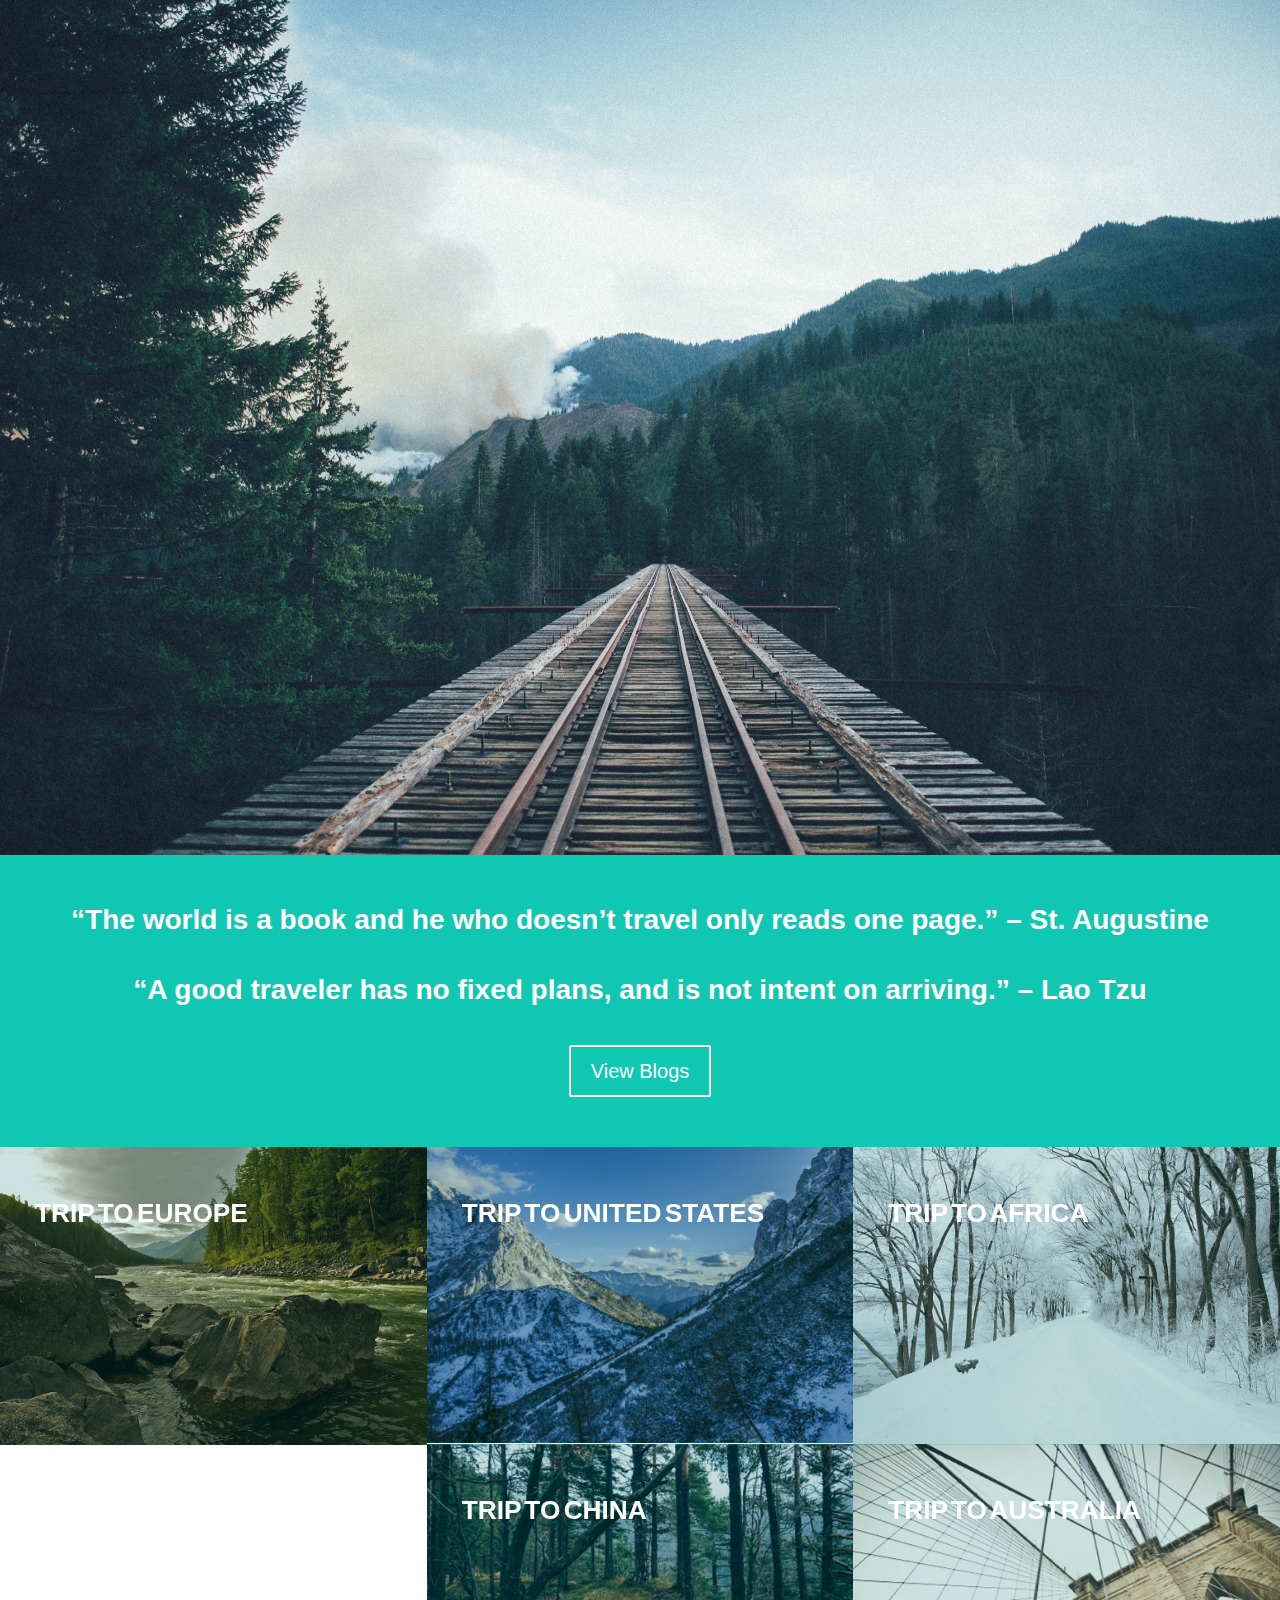
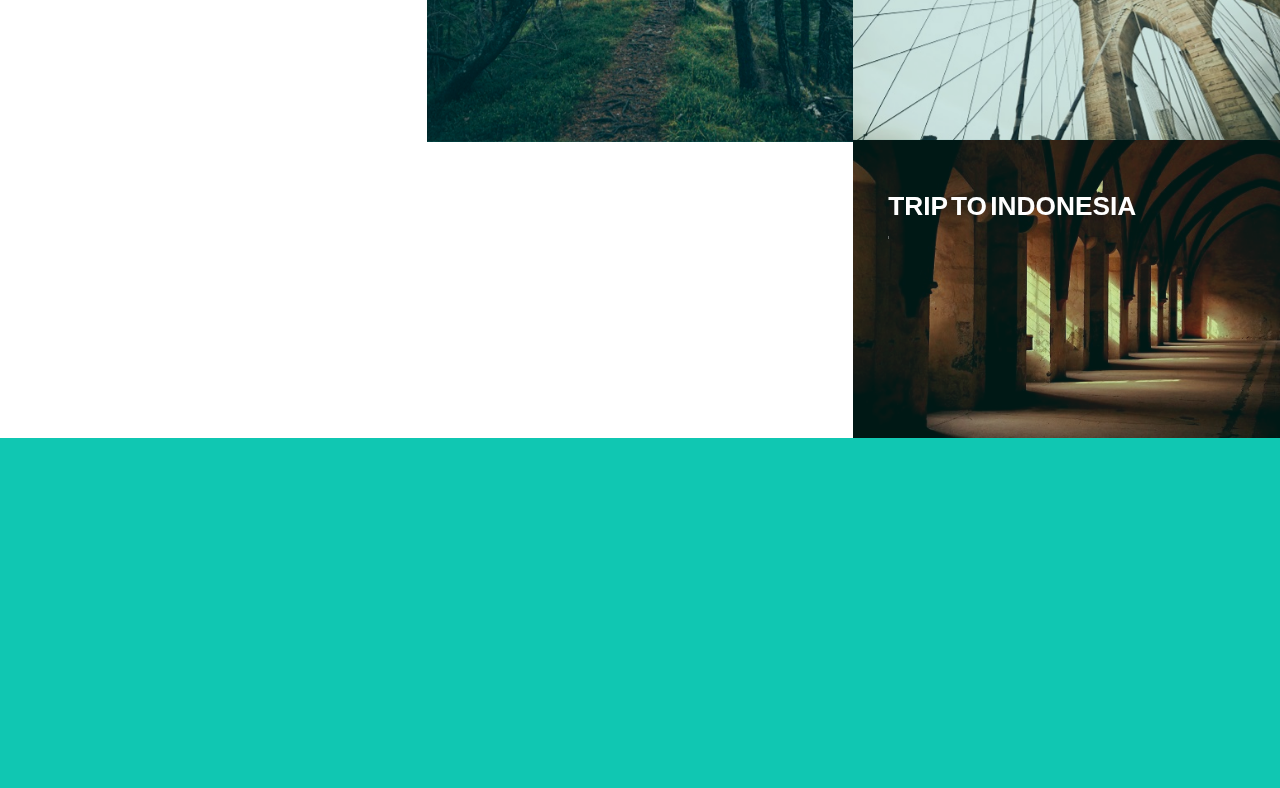
==== index.html @ 1d98b51e "early phase" ====
<!DOCTYPE html>
<html lang="en">
  <head>
    <meta charset="utf-8">
    <meta http-equiv="X-UA-Compatible" content="IE=edge">
    <meta name="viewport" content="width=device-width, initial-scale=1">
    <title>Travel Blog</title>

    <!-- Bootstrap -->
    <link href="css/normalize.css" rel="stylesheet">
    <link href="css/bootstrap.min.css" rel="stylesheet">
    <link href="css/set1.css" rel="stylesheet">
    <link href="css/default.css" rel="stylesheet">
    <link href="slick/slick.css" rel="stylesheet"/>
  </head>
  <body>
    
    <header id="main_page">
      <div class="bg-slider">
        <div><img src="img/railroad-jackiepotorke.jpg"></div>
        <div><img src="img/deer-thomaslefebvre.jpg"></div>
        <div><img src="img/hills-jullianlavallee.jpg"></div>
        <div><img src="img/mountains-aleskrivec.jpg"></div>
      </div>

    </header>
    <section id="filler">
      <div id="filler_content">
        <h1>“The world is a book and he who doesn’t travel only reads one page.” – St. Augustine</h1>
        <h1>“A good traveler has no fixed plans, and is not intent on arriving.” – Lao Tzu</h1>
        <a id="filler_button" href="#">View Blogs</a>
      </div>
    </section>
    <section id="blog_post">
      <div class="row">
        <div class="col-lg-4 col-md-6">
          <div class="grid">
            <figure class="effect-sarah">
              <img src="img/thumbnails/1.jpg" alt="img01"/>
              <figcaption>
                <h2><span>Trip to Europe</span></h2>
                <p>Lorem ipsum dolor sit amet, consectetuer adipiscing elit, sed diam nonummy nibh euismod tincidunt ut laoreet dolore magna aliquam erat volutpat.</p>
                <a href="#">View more</a>
              </figcaption>         
            </figure>
          </div>
        </div>
        <div class="col-lg-4 col-md-6">
          <div class="grid">
            <figure class="effect-sarah">
              <img src="img/thumbnails/2.jpg" alt="img01"/>
              <figcaption>
                <h2><span>Trip to United States</span></h2>
                <p>Lorem ipsum dolor sit amet, consectetuer adipiscing elit.</p>
                <a href="#">View more</a>
              </figcaption>         
            </figure>
          </div>
        </div>
        <div class="col-lg-4 col-md-6">
          <div class="grid">
            <figure class="effect-sarah">
              <img src="img/thumbnails/3.jpg" alt="img01"/>
              <figcaption>
                <h2><span>Trip to Africa</span></h2>
                <p>Lorem ipsum dolor sit amet, consectetuer adipiscing elit, sed diam nonummy nibh euismod tincidunt ut laoreet dolore magna aliquam erat volutpat.</p>
                <a href="#">View more</a>
              </figcaption>         
            </figure>
          </div>
        </div>
        <div class="col-lg-4 col-md-6">
          <div class="grid">
            <figure class="effect-sarah">
              <img src="img/thumbnails/4.jpg" alt="img01"/>
              <figcaption>
                <h2><span>Trip to China</span></h2>
                <p>Lorem ipsum dolor sit amet, consectetuer adipiscing elit.</p>
                <a href="#">View more</a>
              </figcaption>         
            </figure>
          </div>
        </div>
        <div class="col-lg-4 col-md-6">
        <div class="grid">
            <figure class="effect-sarah">
              <img src="img/thumbnails/5.jpg" alt="img01"/>
              <figcaption>
                <h2><span>Trip to Australia</span></h2>
                <p>Lorem ipsum dolor sit amet, consectetuer adipiscing elit, sed diam nonummy nibh euismod tincidunt ut laoreet dolore magna aliquam erat volutpat.</p>
                <a href="#">View more</a>
              </figcaption>         
            </figure>
          </div>
        </div>
        <div class="col-lg-4 col-md-6">
        <div class="grid">
            <figure class="effect-sarah">
              <img src="img/thumbnails/6.jpg" alt="img01"/>
              <figcaption>
                <h2><span>Trip to Indonesia</span></h2>
                <p>Lorem ipsum dolor sit amet, consectetuer adipiscing elit.</p>
                <a href="#">View more</a>
              </figcaption>         
            </figure>
          </div>
        </div>
      </div>
    </section>
    <footer></footer>

    <!-- jQuery (necessary for Bootstrap's JavaScript plugins) -->
    <script src="https://ajax.googleapis.com/ajax/libs/jquery/1.11.1/jquery.min.js"></script>
    <!-- Include all compiled plugins (below), or include individual files as needed -->
    <script src="js/bootstrap.min.js"></script>
    <script src="slick/slick.min.js"></script>
    <script src="js/core.js"></script>
  </body>
</html>
---- css/set1.css ----
@font-face {
	font-weight: normal;
	font-style: normal;
	font-family: 'feathericons';
	src:url('../fonts/feathericons/feathericons.eot?-8is7zf');
	src:url('../fonts/feathericons/feathericons.eot?#iefix-8is7zf') format('embedded-opentype'),
		url('../fonts/feathericons/feathericons.woff?-8is7zf') format('woff'),
		url('../fonts/feathericons/feathericons.ttf?-8is7zf') format('truetype'),
		url('../fonts/feathericons/feathericons.svg?-8is7zf#feathericons') format('svg');
}

.grid {
	position: relative;
	width: 100%;
	list-style: none;
	text-align: center;
}

/* Common style */
.grid figure {
	position: relative;
	float: left;
	overflow: hidden;
	width: 100%;
	max-height: 360px;
	background: #44CFCB;
	text-align: center;
	cursor: pointer;
}

.grid figure img {
	position: relative;
	display: block;
	min-height: 100%;
	max-width: 100%;
	opacity: 0.8;
}

.grid figure figcaption {
	padding: 2em;
	color: #fff;
	text-transform: uppercase;
	font-size: 1.25em;
	-webkit-backface-visibility: hidden;
	backface-visibility: hidden;
}

.grid figure figcaption::before,
.grid figure figcaption::after {
	pointer-events: none;
}

.grid figure figcaption,
.grid figure figcaption > a {
	position: absolute;
	top: 0;
	left: 0;
	width: 100%;
	height: 100%;
}

/* Anchor will cover the whole item by default */
/* For some effects it will show as a button */
.grid figure figcaption > a {
	z-index: 1000;
	text-indent: 200%;
	white-space: nowrap;
	font-size: 0;
	opacity: 0;
}

.grid figure h2 {
	word-spacing: -0.15em;
	font-weight: 300;
}

.grid figure h2 span {
	font-weight: 800;
}

.grid figure h2,
.grid figure p {
	margin: 0;
}

.grid figure p {
	letter-spacing: 1px;
	font-size: 68.5%;
}

/* Individual effects */

/*---------------*/
/***** Lily *****/
/*---------------*/

figure.effect-lily img {
	max-width: none;
	width: -webkit-calc(100% + 50px);
	width: calc(100% + 50px);
	opacity: 0.7;
	-webkit-transition: opacity 0.35s, -webkit-transform 0.35s;
	transition: opacity 0.35s, transform 0.35s;
	-webkit-transform: translate3d(-40px,0, 0);
	transform: translate3d(-40px,0,0);
}

figure.effect-lily figcaption {
	text-align: left;
}

figure.effect-lily figcaption > div {
	position: absolute;
	bottom: 0;
	left: 0;
	padding: 2em;
	width: 100%;
	height: 50%;
}

figure.effect-lily h2,
figure.effect-lily p {
	-webkit-transform: translate3d(0,40px,0);
	transform: translate3d(0,40px,0);
}

figure.effect-lily h2 {
	-webkit-transition: -webkit-transform 0.35s;
	transition: transform 0.35s;
}

figure.effect-lily p {
	color: rgba(255,255,255,0.8);
	opacity: 0;
	-webkit-transition: opacity 0.2s, -webkit-transform 0.35s;
	transition: opacity 0.2s, transform 0.35s;
}

figure.effect-lily:hover img,
figure.effect-lily:hover p {
	opacity: 1;
}

figure.effect-lily:hover img,
figure.effect-lily:hover h2,
figure.effect-lily:hover p {
	-webkit-transform: translate3d(0,0,0);
	transform: translate3d(0,0,0);
}

figure.effect-lily:hover p {
	-webkit-transition-delay: 0.05s;
	transition-delay: 0.05s;
	-webkit-transition-duration: 0.35s;
	transition-duration: 0.35s;
}

/*---------------*/
/***** Sadie *****/
/*---------------*/

figure.effect-sadie figcaption::before {
	position: absolute;
	top: 0;
	left: 0;
	width: 100%;
	height: 100%;
	background: -webkit-linear-gradient(top, rgba(72,76,97,0) 0%, rgba(72,76,97,0.8) 75%);
	background: linear-gradient(to bottom, rgba(72,76,97,0) 0%, rgba(72,76,97,0.8) 75%);
	content: '';
	opacity: 0;
	-webkit-transform: translate3d(0,50%,0);
	transform: translate3d(0,50%,0);
}

figure.effect-sadie h2 {
	position: absolute;
	top: 50%;
	left: 0;
	width: 100%;
	color: #484c61;
	-webkit-transition: -webkit-transform 0.35s, color 0.35s;
	transition: transform 0.35s, color 0.35s;
	-webkit-transform: translate3d(0,-50%,0);
	transform: translate3d(0,-50%,0);
}

figure.effect-sadie figcaption::before,
figure.effect-sadie p {
	-webkit-transition: opacity 0.35s, -webkit-transform 0.35s;
	transition: opacity 0.35s, transform 0.35s;
}

figure.effect-sadie p {
	position: absolute;
	bottom: 0;
	left: 0;
	padding: 2em;
	width: 100%;
	opacity: 0;
	-webkit-transform: translate3d(0,10px,0);
	transform: translate3d(0,10px,0);
}

figure.effect-sadie:hover h2 {
	color: #fff;
	-webkit-transform: translate3d(0,-50%,0) translate3d(0,-40px,0);
	transform: translate3d(0,-50%,0) translate3d(0,-40px,0);
}

figure.effect-sadie:hover figcaption::before ,
figure.effect-sadie:hover p {
	opacity: 1;
	-webkit-transform: translate3d(0,0,0);
	transform: translate3d(0,0,0);
}

/*---------------*/
/***** Roxy *****/
/*---------------*/

figure.effect-roxy {
	background: -webkit-linear-gradient(45deg, #ff89e9 0%, #05abe0 100%);
	background: linear-gradient(45deg, #ff89e9 0%,#05abe0 100%);
}

figure.effect-roxy img {
	max-width: none;
	width: -webkit-calc(100% + 60px);
	width: calc(100% + 60px);
	-webkit-transition: opacity 0.35s, -webkit-transform 0.35s;
	transition: opacity 0.35s, transform 0.35s;
	-webkit-transform: translate3d(-50px,0,0);
	transform: translate3d(-50px,0,0);
}

figure.effect-roxy figcaption::before {
	position: absolute;
	top: 30px;
	right: 30px;
	bottom: 30px;
	left: 30px;
	border: 1px solid #fff;
	content: '';
	opacity: 0;
	-webkit-transition: opacity 0.35s, -webkit-transform 0.35s;
	transition: opacity 0.35s, transform 0.35s;
	-webkit-transform: translate3d(-20px,0,0);
	transform: translate3d(-20px,0,0);
}

figure.effect-roxy figcaption {
	padding: 3em;
	text-align: left;
}

figure.effect-roxy h2 {
	padding: 30% 0 10px 0;
}

figure.effect-roxy p {
	opacity: 0;
	-webkit-transition: opacity 0.35s, -webkit-transform 0.35s;
	transition: opacity 0.35s, transform 0.35s;
	-webkit-transform: translate3d(-10px,0,0);
	transform: translate3d(-10px,0,0);
}

figure.effect-roxy:hover img {
	opacity: 0.7;
	-webkit-transform: translate3d(0,0,0);
	transform: translate3d(0,0,0);
}

figure.effect-roxy:hover figcaption::before,
figure.effect-roxy:hover p {
	opacity: 1;
	-webkit-transform: translate3d(0,0,0);
	transform: translate3d(0,0,0);
}

/*---------------*/
/***** Bubba *****/
/*---------------*/

figure.effect-bubba {
	background: #9e5406;
}

figure.effect-bubba img {
	opacity: 0.7;
	-webkit-transition: opacity 0.35s;
	transition: opacity 0.35s;
}

figure.effect-bubba:hover img {
	opacity: 0.4;
}

figure.effect-bubba figcaption::before,
figure.effect-bubba figcaption::after {
	position: absolute;
	top: 30px;
	right: 30px;
	bottom: 30px;
	left: 30px;
	content: '';
	opacity: 0;
	-webkit-transition: opacity 0.35s, -webkit-transform 0.35s;
	transition: opacity 0.35s, transform 0.35s;
}

figure.effect-bubba figcaption::before {
	border-top: 1px solid #fff;
	border-bottom: 1px solid #fff;
	-webkit-transform: scale(0,1);
	transform: scale(0,1);
}

figure.effect-bubba figcaption::after {
	border-right: 1px solid #fff;
	border-left: 1px solid #fff;
	-webkit-transform: scale(1,0);
	transform: scale(1,0);
}

figure.effect-bubba h2 {
	padding-top: 30%;
	-webkit-transition: -webkit-transform 0.35s;
	transition: transform 0.35s;
	-webkit-transform: translate3d(0,-20px,0);
	transform: translate3d(0,-20px,0);
}

figure.effect-bubba p {
	padding: 20px 2.5em;
	opacity: 0;
	-webkit-transition: opacity 0.35s, -webkit-transform 0.35s;
	transition: opacity 0.35s, transform 0.35s;
	-webkit-transform: translate3d(0,20px,0);
	transform: translate3d(0,20px,0);
}

figure.effect-bubba:hover figcaption::before,
figure.effect-bubba:hover figcaption::after {
	opacity: 1;
	-webkit-transform: scale(1);
	transform: scale(1);
}

figure.effect-bubba:hover h2,
figure.effect-bubba:hover p {
	opacity: 1;
	-webkit-transform: translate3d(0,0,0);
	transform: translate3d(0,0,0);
}

/*---------------*/
/***** Romeo *****/
/*---------------*/

figure.effect-romeo {
	-webkit-perspective: 1000px;
	perspective: 1000px;
}

figure.effect-romeo img {
	-webkit-transition: opacity 0.35s, -webkit-transform 0.35s;
	transition: opacity 0.35s, transform 0.35s;
	-webkit-transform: translate3d(0,0,300px);
	transform: translate3d(0,0,300px);
}

figure.effect-romeo:hover img {
	opacity: 0.6;
	-webkit-transform: translate3d(0,0,0);
	transform: translate3d(0,0,0);
}

figure.effect-romeo figcaption::before,
figure.effect-romeo figcaption::after {
	position: absolute;
	top: 50%;
	left: 50%;
	width: 80%;
	height: 1px;
	background: #fff;
	content: '';
	-webkit-transition: opacity 0.35s, -webkit-transform 0.35s;
	transition: opacity 0.35s, transform 0.35s;
	-webkit-transform: translate3d(-50%,-50%,0);
	transform: translate3d(-50%,-50%,0);
}

figure.effect-romeo:hover figcaption::before {
	opacity: 0.5;
	-webkit-transform: translate3d(-50%,-50%,0) rotate(45deg);
	transform: translate3d(-50%,-50%,0) rotate(45deg);
}

figure.effect-romeo:hover figcaption::after {
	opacity: 0.5;
	-webkit-transform: translate3d(-50%,-50%,0) rotate(-45deg);
	transform: translate3d(-50%,-50%,0) rotate(-45deg);
}

figure.effect-romeo h2,
figure.effect-romeo p {
	position: absolute;
	top: 50%;
	left: 0;
	width: 100%;
	-webkit-transition: -webkit-transform 0.35s;
	transition: transform 0.35s;
}

figure.effect-romeo h2 {
	-webkit-transform: translate3d(0,-50%,0) translate3d(0,-150%,0);
	transform: translate3d(0,-50%,0) translate3d(0,-150%,0);
}

figure.effect-romeo p {
	padding: 0.25em 2em;
	-webkit-transform: translate3d(0,-50%,0) translate3d(0,150%,0);
	transform: translate3d(0,-50%,0) translate3d(0,150%,0);
}

figure.effect-romeo:hover h2 {
	-webkit-transform: translate3d(0,-50%,0) translate3d(0,-100%,0);
	transform: translate3d(0,-50%,0) translate3d(0,-100%,0);
}

figure.effect-romeo:hover p {
	-webkit-transform: translate3d(0,-50%,0) translate3d(0,100%,0);
	transform: translate3d(0,-50%,0) translate3d(0,100%,0);
}

/*---------------*/
/***** Layla *****/
/*---------------*/

figure.effect-layla {
	background: #18a367;
}

figure.effect-layla img {
	height: 390px;
}

figure.effect-layla figcaption {
	padding: 3em;
}

figure.effect-layla figcaption::before,
figure.effect-layla figcaption::after {
	position: absolute;
	content: '';
	opacity: 0;
}

figure.effect-layla figcaption::before {
	top: 50px;
	right: 30px;
	bottom: 50px;
	left: 30px;
	border-top: 1px solid #fff;
	border-bottom: 1px solid #fff;
	-webkit-transform: scale(0,1);
	transform: scale(0,1);
	-webkit-transform-origin: 0 0;
	transform-origin: 0 0;
}

figure.effect-layla figcaption::after {
	top: 30px;
	right: 50px;
	bottom: 30px;
	left: 50px;
	border-right: 1px solid #fff;
	border-left: 1px solid #fff;
	-webkit-transform: scale(1,0);
	transform: scale(1,0);
	-webkit-transform-origin: 100% 0;
	transform-origin: 100% 0;
}

figure.effect-layla h2 {
	padding-top: 26%;
	-webkit-transition: -webkit-transform 0.35s;
	transition: transform 0.35s;
}

figure.effect-layla p {
	padding: 0.5em 2em;
	text-transform: none;
	opacity: 0;
	-webkit-transform: translate3d(0,-10px,0);
	transform: translate3d(0,-10px,0);
}

figure.effect-layla img,
figure.effect-layla h2 {
	-webkit-transform: translate3d(0,-30px,0);
	transform: translate3d(0,-30px,0);
}

figure.effect-layla img,
figure.effect-layla figcaption::before,
figure.effect-layla figcaption::after,
figure.effect-layla p {
	-webkit-transition: opacity 0.35s, -webkit-transform 0.35s;
	transition: opacity 0.35s, transform 0.35s;
}

figure.effect-layla:hover img {
	opacity: 0.7;
	-webkit-transform: translate3d(0,0,0);
	transform: translate3d(0,0,0);
}

figure.effect-layla:hover figcaption::before,
figure.effect-layla:hover figcaption::after {
	opacity: 1;
	-webkit-transform: scale(1);
	transform: scale(1);
}

figure.effect-layla:hover h2,
figure.effect-layla:hover p {
	opacity: 1;
	-webkit-transform: translate3d(0,0,0);
	transform: translate3d(0,0,0);
}

figure.effect-layla:hover figcaption::after,
figure.effect-layla:hover h2,
figure.effect-layla:hover p,
figure.effect-layla:hover img {
	-webkit-transition-delay: 0.15s;
	transition-delay: 0.15s;
}

/*---------------*/
/***** Honey *****/
/*---------------*/

figure.effect-honey {
	background: #4a3753;
}

figure.effect-honey img {
	opacity: 0.9;
	-webkit-transition: opacity 0.35s;
	transition: opacity 0.35s;
}

figure.effect-honey:hover img {
	opacity: 0.5;
}

figure.effect-honey figcaption::before {
	position: absolute;
	bottom: 0;
	left: 0;
	width: 100%;
	height: 10px;
	background: #fff;
	content: '';
	-webkit-transform: translate3d(0,10px,0);
	transform: translate3d(0,10px,0);
}

figure.effect-honey h2 {
	position: absolute;
	bottom: 0;
	left: 0;
	padding: 1em 1.5em;
	width: 100%;
	text-align: left;
	-webkit-transform: translate3d(0,-30px,0);
	transform: translate3d(0,-30px,0);
}

figure.effect-honey h2 i {
	font-style: normal;
	opacity: 0;
	-webkit-transition: opacity 0.35s, -webkit-transform 0.35s;
	transition: opacity 0.35s, transform 0.35s;
	-webkit-transform: translate3d(0,-30px,0);
	transform: translate3d(0,-30px,0);
}

figure.effect-honey figcaption::before,
figure.effect-honey h2 {
	-webkit-transition: -webkit-transform 0.35s;
	transition: transform 0.35s;
}

figure.effect-honey:hover figcaption::before,
figure.effect-honey:hover h2,
figure.effect-honey:hover h2 i {
	opacity: 1;
	-webkit-transform: translate3d(0,0,0);
	transform: translate3d(0,0,0);
}

/*---------------*/
/***** Oscar *****/
/*---------------*/

figure.effect-oscar {
	background: -webkit-linear-gradient(45deg, #22682a 0%, #9b4a1b 40%, #3a342a 100%);
	background: linear-gradient(45deg, #22682a 0%,#9b4a1b 40%,#3a342a 100%);
}

figure.effect-oscar img {
	opacity: 0.9;
	-webkit-transition: opacity 0.35s;
	transition: opacity 0.35s;
}

figure.effect-oscar figcaption {
	padding: 3em;
	background-color: rgba(58,52,42,0.7);
	-webkit-transition: background-color 0.35s;
	transition: background-color 0.35s;
}

figure.effect-oscar figcaption::before {
	position: absolute;
	top: 30px;
	right: 30px;
	bottom: 30px;
	left: 30px;
	border: 1px solid #fff;
	content: '';
}

figure.effect-oscar h2 {
	margin: 20% 0 10px 0;
	-webkit-transition: -webkit-transform 0.35s;
	transition: transform 0.35s;
	-webkit-transform: translate3d(0,100%,0);
	transform: translate3d(0,100%,0);
}

figure.effect-oscar figcaption::before,
figure.effect-oscar p {
	opacity: 0;
	-webkit-transition: opacity 0.35s, -webkit-transform 0.35s;
	transition: opacity 0.35s, transform 0.35s;
	-webkit-transform: scale(0);
	transform: scale(0);
}

figure.effect-oscar:hover h2 {
	-webkit-transform: translate3d(0,0,0);
	transform: translate3d(0,0,0);
}

figure.effect-oscar:hover figcaption::before,
figure.effect-oscar:hover p {
	opacity: 1;
	-webkit-transform: scale(1);
	transform: scale(1);
}

figure.effect-oscar:hover figcaption {
	background-color: rgba(58,52,42,0);
}

figure.effect-oscar:hover img {
	opacity: 0.4;
}

/*---------------*/
/***** Marley *****/
/*---------------*/

figure.effect-marley figcaption {
	text-align: right;
}

figure.effect-marley h2,
figure.effect-marley p {
	position: absolute;
	right: 30px;
	left: 30px;
	padding: 10px 0;
}


figure.effect-marley p {
	bottom: 30px;
	line-height: 1.5;
	-webkit-transform: translate3d(0,100%,0);
	transform: translate3d(0,100%,0);
}

figure.effect-marley h2 {
	top: 30px;
	-webkit-transition: -webkit-transform 0.35s;
	transition: transform 0.35s;
	-webkit-transform: translate3d(0,20px,0);
	transform: translate3d(0,20px,0);
}

figure.effect-marley:hover h2 {
	-webkit-transform: translate3d(0,0,0);
	transform: translate3d(0,0,0);
}

figure.effect-marley h2::after {
	position: absolute;
	top: 100%;
	left: 0;
	width: 100%;
	height: 4px;
	background: #fff;
	content: '';
	-webkit-transform: translate3d(0,40px,0);
	transform: translate3d(0,40px,0);
}

figure.effect-marley h2::after,
figure.effect-marley p {
	opacity: 0;
	-webkit-transition: opacity 0.35s, -webkit-transform 0.35s;
	transition: opacity 0.35s, transform 0.35s;
}

figure.effect-marley:hover h2::after,
figure.effect-marley:hover p {
	opacity: 1;
	-webkit-transform: translate3d(0,0,0);
	transform: translate3d(0,0,0);
}

/*---------------*/
/***** Ruby *****/
/*---------------*/

figure.effect-ruby {
	background-color: #17819c;
}

figure.effect-ruby img {
	opacity: 0.7;
	-webkit-transition: opacity 0.35s, -webkit-transform 0.35s;
	transition: opacity 0.35s, transform 0.35s;
	-webkit-transform: scale(1.15);
	transform: scale(1.15);
}

figure.effect-ruby:hover img {
	opacity: 0.5;
	-webkit-transform: scale(1);
	transform: scale(1);
}

figure.effect-ruby h2 {
	margin-top: 20%;
	-webkit-transition: -webkit-transform 0.35s;
	transition: transform 0.35s;
	-webkit-transform: translate3d(0,20px,0);
	transform: translate3d(0,20px,0);
}

figure.effect-ruby p {
	margin: 1em 0 0;
	padding: 3em;
	border: 1px solid #fff;
	opacity: 0;
	-webkit-transition: opacity 0.35s, -webkit-transform 0.35s;
	transition: opacity 0.35s, transform 0.35s;
	-webkit-transform: translate3d(0,20px,0) scale(1.1);
	transform: translate3d(0,20px,0) scale(1.1);
} 

figure.effect-ruby:hover h2 {
	-webkit-transform: translate3d(0,0,0);
	transform: translate3d(0,0,0);
}

figure.effect-ruby:hover p {
	opacity: 1;
	-webkit-transform: translate3d(0,0,0) scale(1);
	transform: translate3d(0,0,0) scale(1);
}

/*---------------*/
/***** Milo *****/
/*---------------*/

figure.effect-milo {
	background: #2e5d5a;
}

figure.effect-milo img {
	max-width: none;
	width: -webkit-calc(100% + 60px);
	width: calc(100% + 60px);
	opacity: 1;
	-webkit-transition: opacity 0.35s, -webkit-transform 0.35s;
	transition: opacity 0.35s, transform 0.35s;
	-webkit-transform: translate3d(-30px,0,0) scale(1.12);
	transform: translate3d(-30px,0,0) scale(1.12);
	-webkit-backface-visibility: hidden;
	backface-visibility: hidden;
}

figure.effect-milo:hover img {
	opacity: 0.5;
	-webkit-transform: translate3d(0,0,0) scale(1);
	transform: translate3d(0,0,0) scale(1);
}

figure.effect-milo h2 {
	position: absolute;
	right: 0;
	bottom: 0;
	padding: 1em 1.2em;
}

figure.effect-milo p {
	padding: 0 10px 0 0;
	width: 50%;
	border-right: 1px solid #fff;
	text-align: right;
	opacity: 0;
	-webkit-transition: opacity 0.35s, -webkit-transform 0.35s;
	transition: opacity 0.35s, transform 0.35s;
	-webkit-transform: translate3d(-40px,0,0);
	transform: translate3d(-40px,0,0);
}

figure.effect-milo:hover p {
	opacity: 1;
	-webkit-transform: translate3d(0,0,0);
	transform: translate3d(0,0,0);
}

/*---------------*/
/***** Dexter *****/
/*---------------*/

figure.effect-dexter {
	background: -webkit-linear-gradient(top, rgba(37,141,200,1) 0%, rgba(104,60,19,1) 100%);
	background: linear-gradient(to bottom, rgba(37,141,200,1) 0%,rgba(104,60,19,1) 100%); 
}

figure.effect-dexter img {
	-webkit-transition: opacity 0.35s;
	transition: opacity 0.35s;
}

figure.effect-dexter:hover img {
	opacity: 0.4;
}

figure.effect-dexter figcaption::after {
	position: absolute;
	right: 30px;
	bottom: 30px;
	left: 30px;
	height: -webkit-calc(50% - 30px);
	height: calc(50% - 30px);
	border: 7px solid #fff;
	content: '';
	-webkit-transition: -webkit-transform 0.35s;
	transition: transform 0.35s;
	-webkit-transform: translate3d(0,-100%,0);
	transform: translate3d(0,-100%,0);
}

figure.effect-dexter:hover figcaption::after {
	-webkit-transform: translate3d(0,0,0);
	transform: translate3d(0,0,0);
}

figure.effect-dexter figcaption {
	padding: 3em;
	text-align: left;
}

figure.effect-dexter p {
	position: absolute;
	right: 60px;
	bottom: 60px;
	left: 60px;
	opacity: 0;
	-webkit-transition: opacity 0.35s, -webkit-transform 0.35s;
	transition: opacity 0.35s, transform 0.35s;
	-webkit-transform: translate3d(0,-100px,0);
	transform: translate3d(0,-100px,0);
}

figure.effect-dexter:hover p {
	opacity: 1;
	-webkit-transform: translate3d(0,0,0);
	transform: translate3d(0,0,0);
}

/*---------------*/
/***** Sarah *****/
/*---------------*/

figure.effect-sarah {
	background: #00796B;
}

figure.effect-sarah img {
	max-width: none;
	width: -webkit-calc(100% + 20px);
	width: calc(100% + 20px);
	-webkit-transition: opacity 0.35s, -webkit-transform 0.35s;
	transition: opacity 0.35s, transform 0.35s;
	-webkit-transform: translate3d(-10px,0,0);
	transform: translate3d(-10px,0,0);
	-webkit-backface-visibility: hidden;
	backface-visibility: hidden;
}

figure.effect-sarah:hover img {
	opacity: 0.4;
	-webkit-transform: translate3d(0,0,0);
	transform: translate3d(0,0,0);
}

figure.effect-sarah figcaption {
	text-align: left;
}

figure.effect-sarah h2 {
	position: relative;
	overflow: hidden;
	padding: 0.5em 0;
}

figure.effect-sarah h2::after {
	position: absolute;
	bottom: 0;
	left: 0;
	width: 100%;
	height: 3px;
	background: #fff;
	content: '';
	-webkit-transition: -webkit-transform 0.35s;
	transition: transform 0.35s;
	-webkit-transform: translate3d(-100%,0,0);
	transform: translate3d(-100%,0,0);
}

figure.effect-sarah:hover h2::after {
	-webkit-transform: translate3d(0,0,0);
	transform: translate3d(0,0,0);
}

figure.effect-sarah p {
	padding: 1em 0;
	opacity: 0;
	-webkit-transition: opacity 0.35s, -webkit-transform 0.35s;
	transition: opacity 0.35s, transform 0.35s;
	-webkit-transform: translate3d(100%,0,0);
	transform: translate3d(100%,0,0);
}

figure.effect-sarah:hover p {
	opacity: 1;
	-webkit-transform: translate3d(0,0,0);
	transform: translate3d(0,0,0);
}

/*---------------*/
/***** Zoe *****/
/*---------------*/

figure.effect-zoe figcaption {
	top: auto;
	bottom: 0;
	padding: 1em;
	height: 3.75em;
	background: #fff;
	color: #3c4a50;
	-webkit-transition: -webkit-transform 0.35s;
	transition: transform 0.35s;
	-webkit-transform: translate3d(0,100%,0);
	transform: translate3d(0,100%,0);
}

figure.effect-zoe h2 {
	float: left;
}

figure.effect-zoe p.icon-links a {
	float: right;
	color: #3c4a50;
	font-size: 1.4em;
}

figure.effect-zoe:hover p.icon-links a:hover,
figure.effect-zoe:hover p.icon-links a:focus {
	color: #252d31;
}

figure.effect-zoe p.description {
	position: absolute;
	bottom: 8em;
	padding: 2em;
	color: #fff;
	text-transform: none;
	font-size: 90%;
	opacity: 0;
	-webkit-transition: opacity 0.35s;
	transition: opacity 0.35s;
	-webkit-backface-visibility: hidden; /* Fix for Chrome 37.0.2062.120 (Mac) */
}

figure.effect-zoe h2,
figure.effect-zoe p.icon-links a {
	-webkit-transition: -webkit-transform 0.35s;
	transition: transform 0.35s;
	-webkit-transform: translate3d(0,200%,0);
	transform: translate3d(0,200%,0);
}

figure.effect-zoe p.icon-links a span::before {
	display: inline-block;
	padding: 8px 10px;
	font-family: 'feathericons';
	speak: none;
	-webkit-font-smoothing: antialiased;
	-moz-osx-font-smoothing: grayscale;
}

.icon-eye::before {
	content: '\e000';
}

.icon-paper-clip::before {
	content: '\e001';
}

.icon-heart::before {
	content: '\e024';
}

figure.effect-zoe h2 {
	display: inline-block;
}

figure.effect-zoe:hover p.description {
	opacity: 1;
}

figure.effect-zoe:hover figcaption,
figure.effect-zoe:hover h2,
figure.effect-zoe:hover p.icon-links a {
	-webkit-transform: translate3d(0,0,0);
	transform: translate3d(0,0,0);
}

figure.effect-zoe:hover h2 {
	-webkit-transition-delay: 0.05s;
	transition-delay: 0.05s;
}

figure.effect-zoe:hover p.icon-links a:nth-child(3) {
	-webkit-transition-delay: 0.1s;
	transition-delay: 0.1s;
}

figure.effect-zoe:hover p.icon-links a:nth-child(2) {
	-webkit-transition-delay: 0.15s;
	transition-delay: 0.15s;
}

figure.effect-zoe:hover p.icon-links a:first-child {
	-webkit-transition-delay: 0.2s;
	transition-delay: 0.2s;
}

/*---------------*/
/***** Chico *****/
/*---------------*/

figure.effect-chico img {
	-webkit-transition: opacity 0.35s, -webkit-transform 0.35s;
	transition: opacity 0.35s, transform 0.35s;
	-webkit-transform: scale(1.12);
	transform: scale(1.12);
}

figure.effect-chico:hover img {
	opacity: 0.5;
	-webkit-transform: scale(1);
	transform: scale(1);
}

figure.effect-chico figcaption {
	padding: 3em;
}

figure.effect-chico figcaption::before {
	position: absolute;
	top: 30px;
	right: 30px;
	bottom: 30px;
	left: 30px;
	border: 1px solid #fff;
	content: '';
	-webkit-transform: scale(1.1);
	transform: scale(1.1);
}

figure.effect-chico figcaption::before,
figure.effect-chico p {
	opacity: 0;
	-webkit-transition: opacity 0.35s, -webkit-transform 0.35s;
	transition: opacity 0.35s, transform 0.35s;
}

figure.effect-chico h2 {
	padding: 20% 0 20px 0;
}

figure.effect-chico p {
	margin: 0 auto;
	max-width: 200px;
	-webkit-transform: scale(1.5);
	transform: scale(1.5);
}

figure.effect-chico:hover figcaption::before,
figure.effect-chico:hover p {
	opacity: 1;
	-webkit-transform: scale(1);
	transform: scale(1);
}

@media screen and (max-width: 50em) {
	.content {
		padding: 0 10px;
		text-align: center;
	}
	.grid figure {
		display: inline-block;
		float: none;
		margin: 10px auto;
		width: 100%;
	}
}
---- css/default.css ----
footer {
	background-color: #10C7B2;
	color: #ffffff;
	height: 350px;
	width: 100%;
}
section {
	vertical-align: top;
}

.bg-slider img{
	height: 100%;
	width: 100%;
}

#blog_post {
	color: #10C7B2;
}
#blog_post .col-lg-4,
#blog_post .col-md-6 {
	margin: 0;
	padding: 0;
}
#blog_post .row  {
	margin: 0;
}
#filler {
	background-color: #10C7B2;
	color: #ffffff;
	width: 100%;
	text-align: center;
}
#filler h1 {
	margin: 0;
	padding: 15px;
}
#filler_button {
	color: #fff;
	font-size: 20px;
	text-decoration: none;
	padding: 10px 20px;
	border: 2px solid #fff;
	border-radius: 2px;
	display: inline-block;
	margin: 20px 0px;
	transition: all 300ms linear;
}
#filler_button:hover,
#filler_button:focus {
	background-color: #fff;
	color: #10C7B2;
}
#filler_content {
	margin: 0 auto;
	padding: 30px 15px;
	max-width: 1200px;
}
#main_page {
	height: 100%;
	width: 100%;
	overflow: hidden;
}
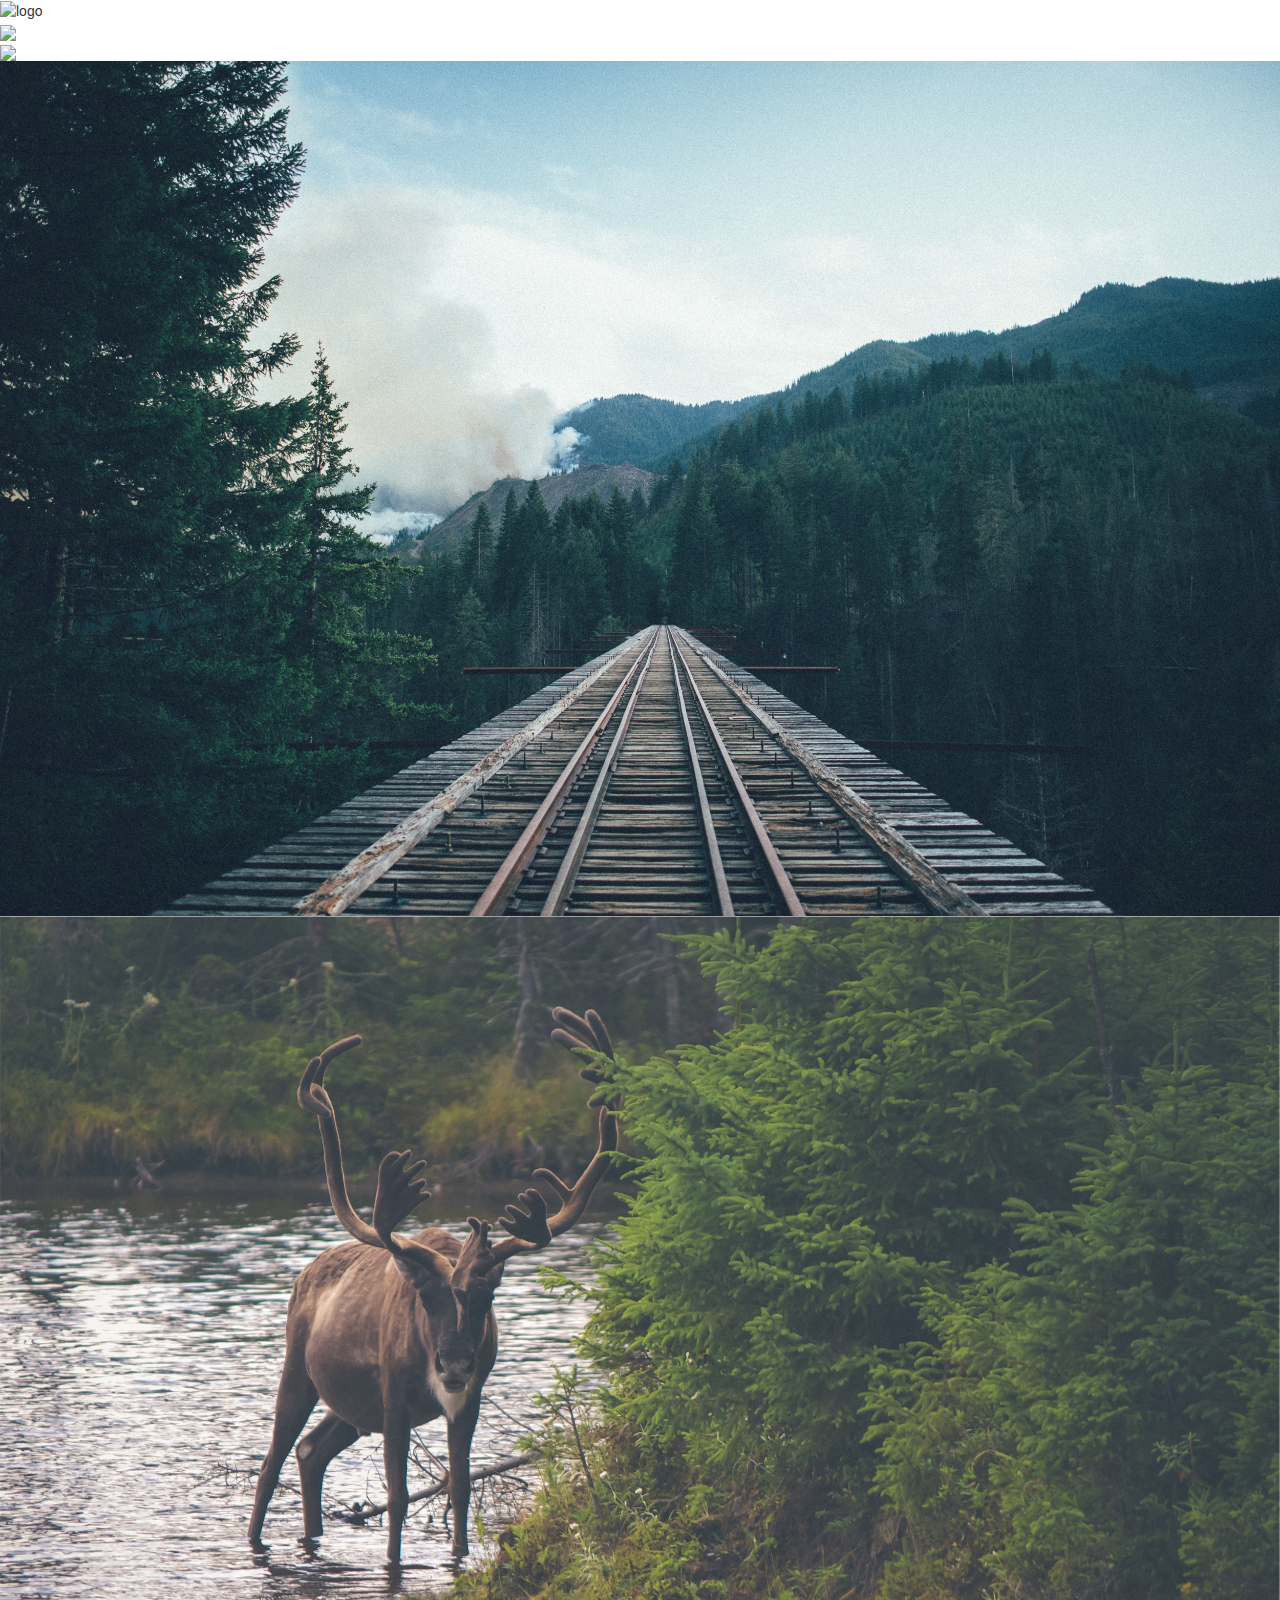
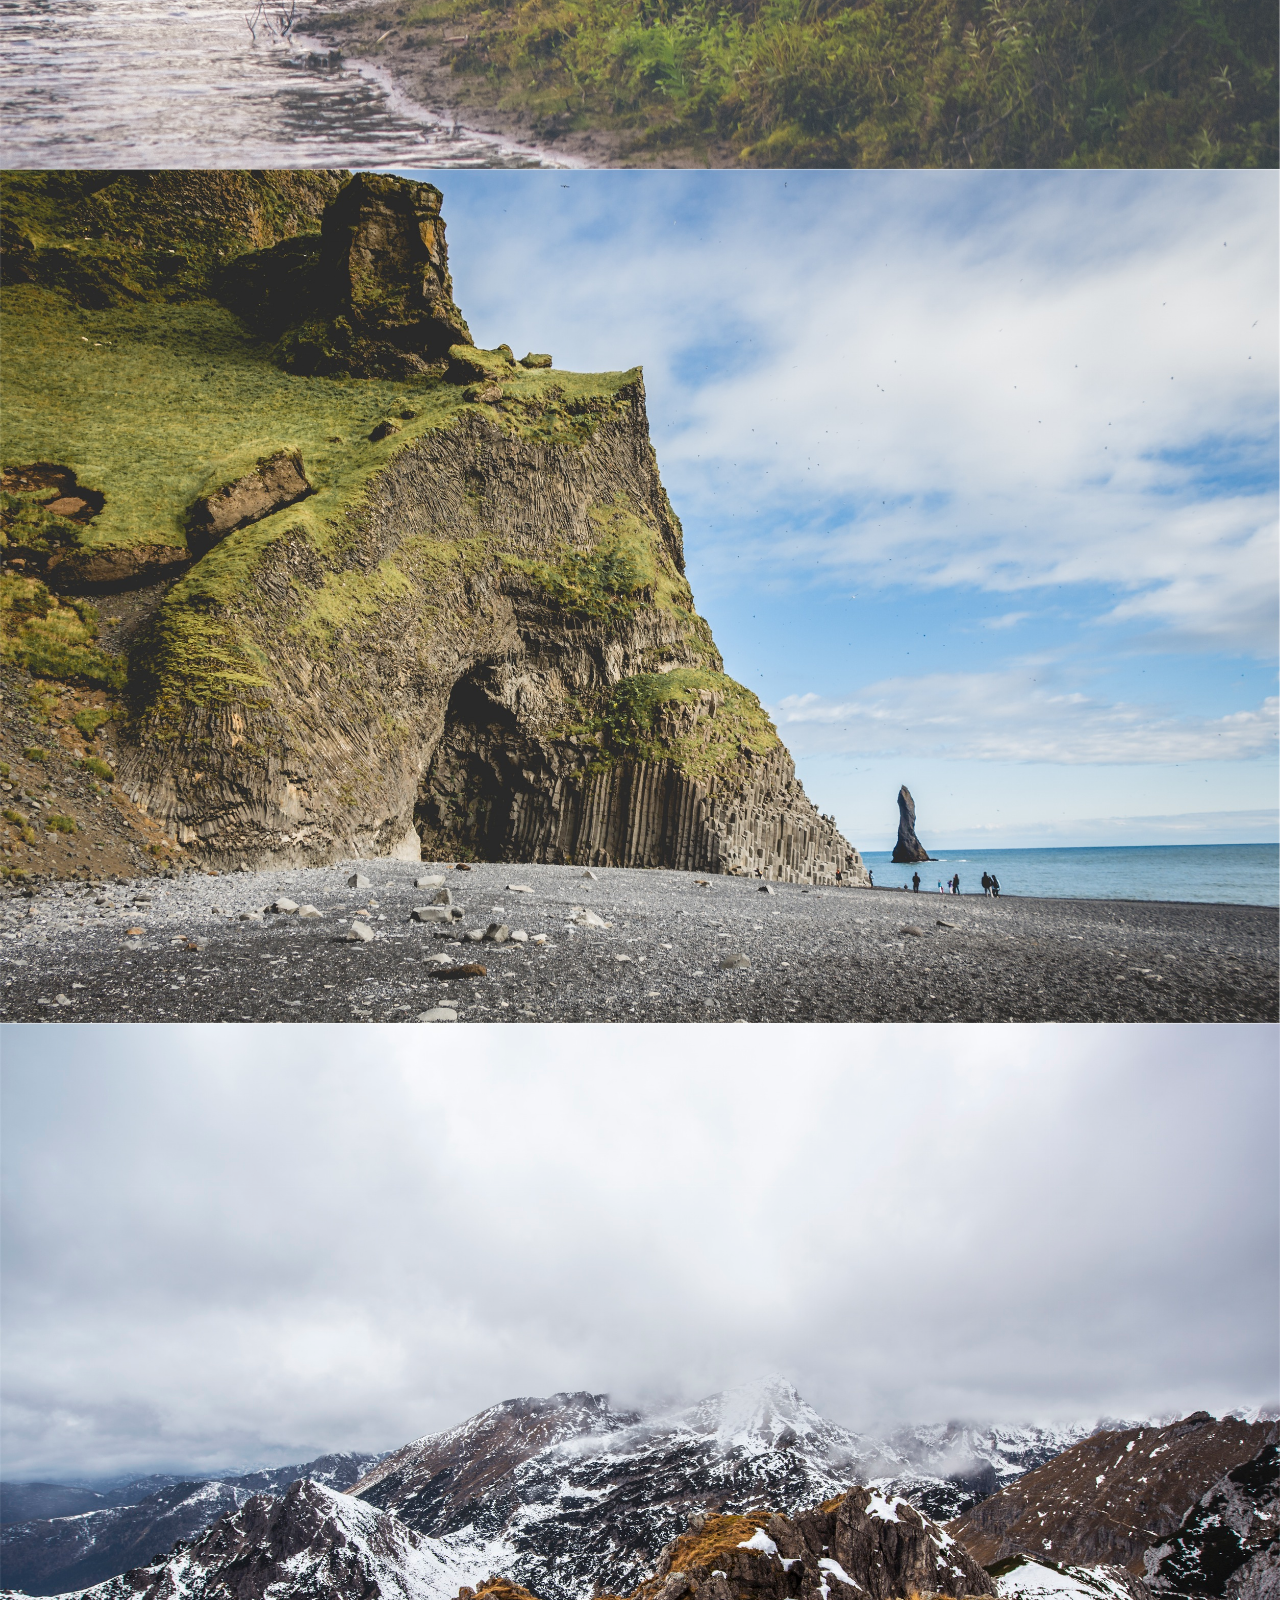
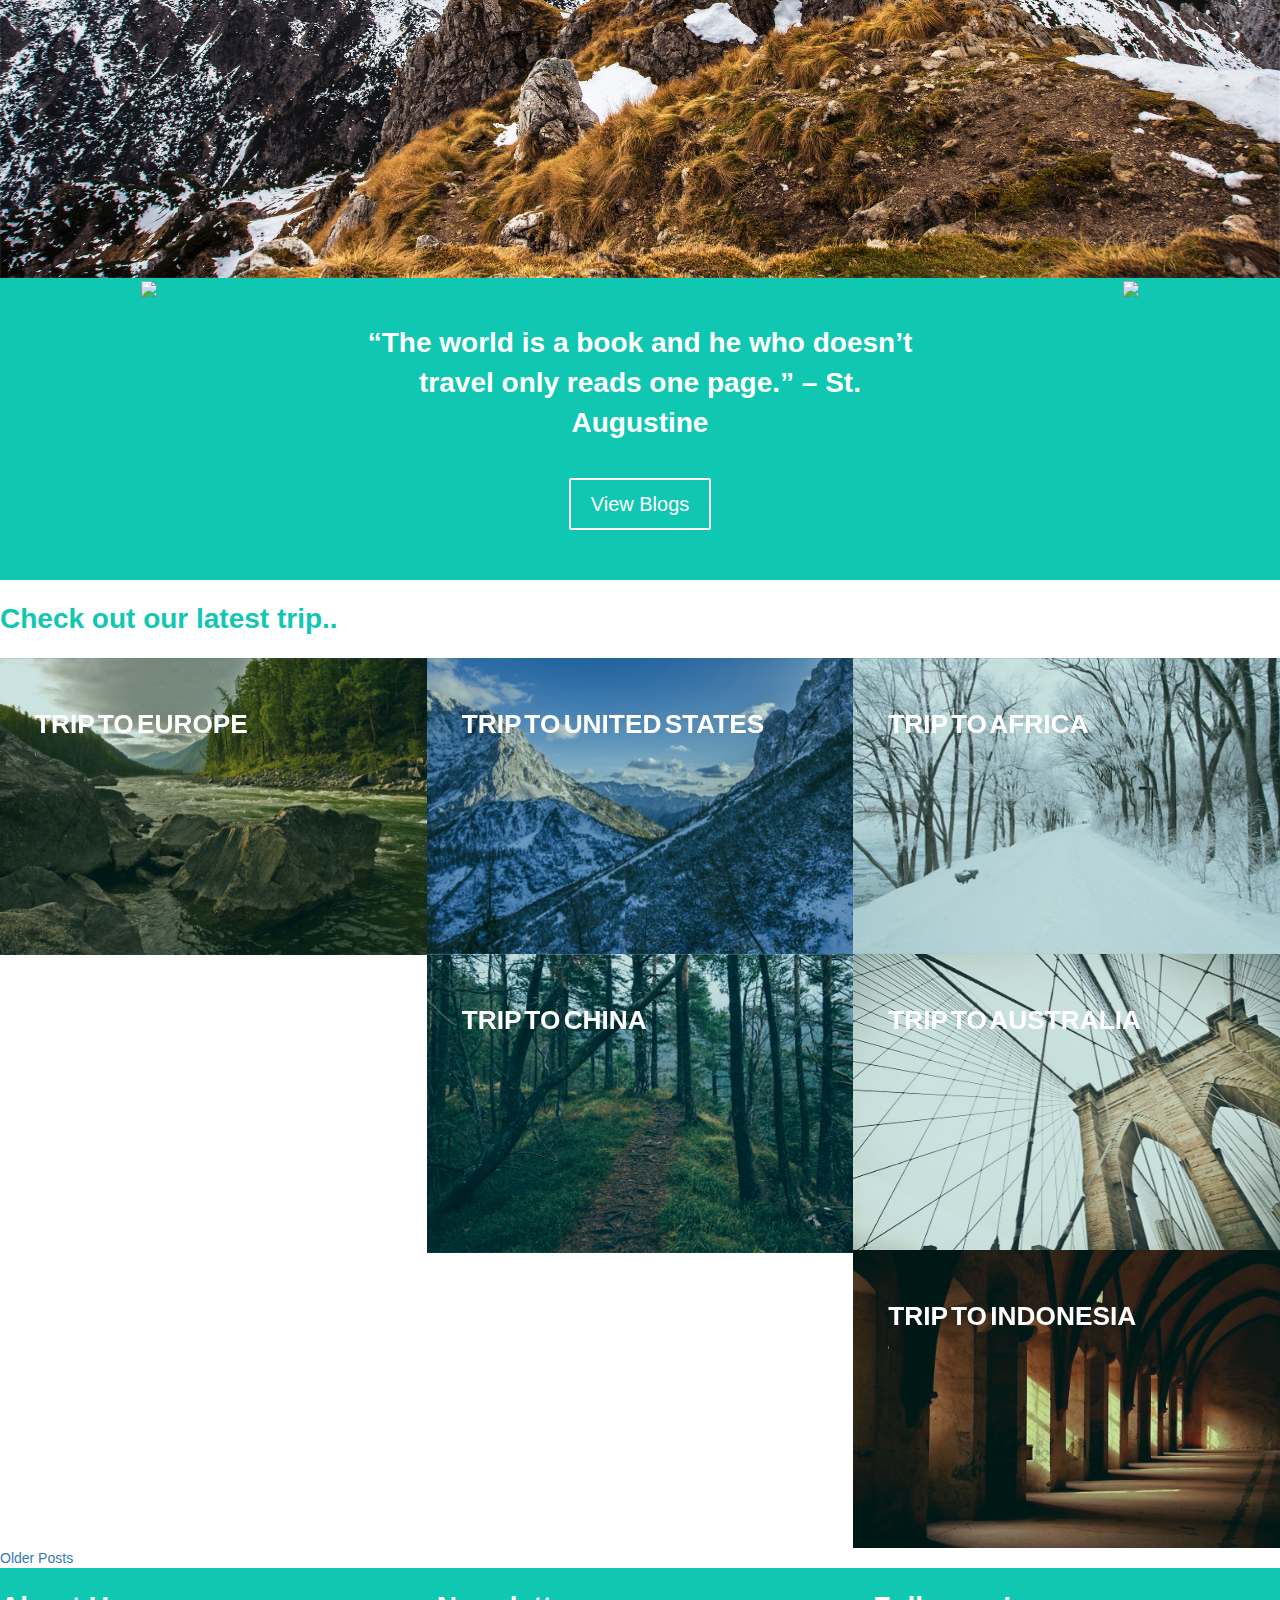
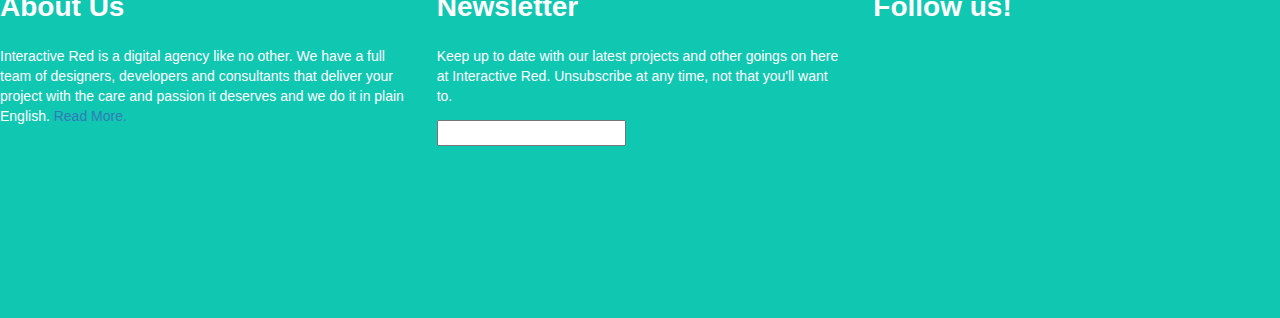
==== commit f747b26d: "rename image" ====
--- a/index.html
+++ b/index.html
@@ -10,12 +10,25 @@
     <link href="css/normalize.css" rel="stylesheet">
     <link href="css/bootstrap.min.css" rel="stylesheet">
     <link href="css/set1.css" rel="stylesheet">
+    <link href="css/animate.css" rel="stylesheet">
     <link href="css/default.css" rel="stylesheet">
-    <link href="slick/slick.css" rel="stylesheet"/>
+    <link href="modules/slick/slick.css" rel="stylesheet"/>
+    <link href="modules/font-awesome/css/font-awesome.min.css" rel="stylesheet">
+
   </head>
   <body>
     
     <header id="main_page">
+      <div id="logo_container">
+        <img class="wow fadeIn" src="img/kerehore.png" alt="logo">
+      </div>
+      <div id="background_pattern"></div>
+      <div class="sky-ad-container" id="left_sky_ad">
+        <img src="img/sky1.jpg">
+      </div>
+      <div class="sky-ad-container" id="right_sky_ad">
+        <img src="img/sky2.jpg">
+      </div>
       <div class="bg-slider">
         <div><img src="img/railroad-jackiepotorke.jpg"></div>
         <div><img src="img/deer-thomaslefebvre.jpg"></div>
@@ -25,15 +38,32 @@
 
     </header>
     <section id="filler">
-      <div id="filler_content">
-        <h1>“The world is a book and he who doesn’t travel only reads one page.” – St. Augustine</h1>
-        <h1>“A good traveler has no fixed plans, and is not intent on arriving.” – Lao Tzu</h1>
-        <a id="filler_button" href="#">View Blogs</a>
+      <div class="row">
+        <div class="col-lg-3 col-md-3">
+          <div class="box-ad-container" id="left_box_ad">
+            <img src="img/box1.jpg">
+          </div>
+        </div>
+        <div class="col-lg-6 col-md-6">
+          <div id="filler_content">
+            <h1 class="wow bounceInLeft">“The world is a book and he who doesn’t travel only reads one page.” – St. Augustine</h1>
+            <!--<h1 class="wow bounceInRight">“A good traveler has no fixed plans, and is not intent on arriving.” – Lao Tzu</h1> -->
+            <a id="filler_button" class="wow flipInX" href="#">View Blogs</a>
+          </div>
+        </div>
+        <div class="col-lg-3 col-md-3">
+          <div class="box-ad-container" id="right_box_ad">
+            <img src="img/box2.jpg">
+          </div>
+        </div>
       </div>
     </section>
     <section id="blog_post">
+      <div class="bp-space">
+        <h1 class="wow shake">Check out our latest trip..</h1>
+      </div>
       <div class="row">
-        <div class="col-lg-4 col-md-6">
+        <div class="col-lg-4 col-md-6 col-sm-12">
           <div class="grid">
             <figure class="effect-sarah">
               <img src="img/thumbnails/1.jpg" alt="img01"/>
@@ -45,7 +75,7 @@
             </figure>
           </div>
         </div>
-        <div class="col-lg-4 col-md-6">
+        <div class="col-lg-4 col-md-6 col-sm-12">
           <div class="grid">
             <figure class="effect-sarah">
               <img src="img/thumbnails/2.jpg" alt="img01"/>
@@ -57,7 +87,7 @@
             </figure>
           </div>
         </div>
-        <div class="col-lg-4 col-md-6">
+        <div class="col-lg-4 col-md-6 col-sm-12">
           <div class="grid">
             <figure class="effect-sarah">
               <img src="img/thumbnails/3.jpg" alt="img01"/>
@@ -69,7 +99,7 @@
             </figure>
           </div>
         </div>
-        <div class="col-lg-4 col-md-6">
+        <div class="col-lg-4 col-md-6 col-sm-12">
           <div class="grid">
             <figure class="effect-sarah">
               <img src="img/thumbnails/4.jpg" alt="img01"/>
@@ -81,7 +111,7 @@
             </figure>
           </div>
         </div>
-        <div class="col-lg-4 col-md-6">
+        <div class="col-lg-4 col-md-6 col-sm-12">
         <div class="grid">
             <figure class="effect-sarah">
               <img src="img/thumbnails/5.jpg" alt="img01"/>
@@ -93,7 +123,7 @@
             </figure>
           </div>
         </div>
-        <div class="col-lg-4 col-md-6">
+        <div class="col-lg-4 col-md-6 col-sm-12">
         <div class="grid">
             <figure class="effect-sarah">
               <img src="img/thumbnails/6.jpg" alt="img01"/>
@@ -106,14 +136,42 @@
           </div>
         </div>
       </div>
+      <div class="bp-space">
+        <a href="#" id="blog_button" class="wow fadeIn">Older Posts</a>
+      </div>
     </section>
-    <footer></footer>
+    <footer>
+      <div class="row">
+        <div id="f_about" class="col-lg-4 col-md-4">
+          <h1>About Us</h1>
+          <p>Interactive Red is a digital agency like no other.
+
+          We have a full team of designers, developers and consultants that deliver your project with the care and passion it deserves and we do it in plain English. <a href="#">Read More.</a>
+          </p>
+        </div>
+        <div id="f_newsletter" class="col-lg-4 col-md-4">
+          <h1>Newsletter</h1>
+          <p>Keep up to date with our latest projects and other goings on here at Interactive Red. Unsubscribe at any time, not that you'll want to.</p>
+          <form>
+            <input type="email">
+          </form>
+        </div>
+        <div id="f_follow" class="col-lg-4 col-md-4">
+          <h1>Follow us!</h1>
+          <a href="#"><i class="fa fa-facebook-square fa-3x"></i></a>
+          <a href="#"><i class="fa fa-twitter-square fa-3x"></i></a>
+          <a href="#"><i class="fa fa-instagram fa-3x"></i></a>
+        </div>
+      </div>
+    </footer>
 
     <!-- jQuery (necessary for Bootstrap's JavaScript plugins) -->
-    <script src="https://ajax.googleapis.com/ajax/libs/jquery/1.11.1/jquery.min.js"></script>
+    <!--<script src="https://ajax.googleapis.com/ajax/libs/jquery/1.11.1/jquery.min.js"></script> -->
     <!-- Include all compiled plugins (below), or include individual files as needed -->
+    <script src="js/jquery-1.11.2.min.js"></script>
     <script src="js/bootstrap.min.js"></script>
-    <script src="slick/slick.min.js"></script>
+    <script src="modules/slick/slick.min.js"></script>
+    <script src="js/wow.min.js"></script>
     <script src="js/core.js"></script>
   </body>
 </html>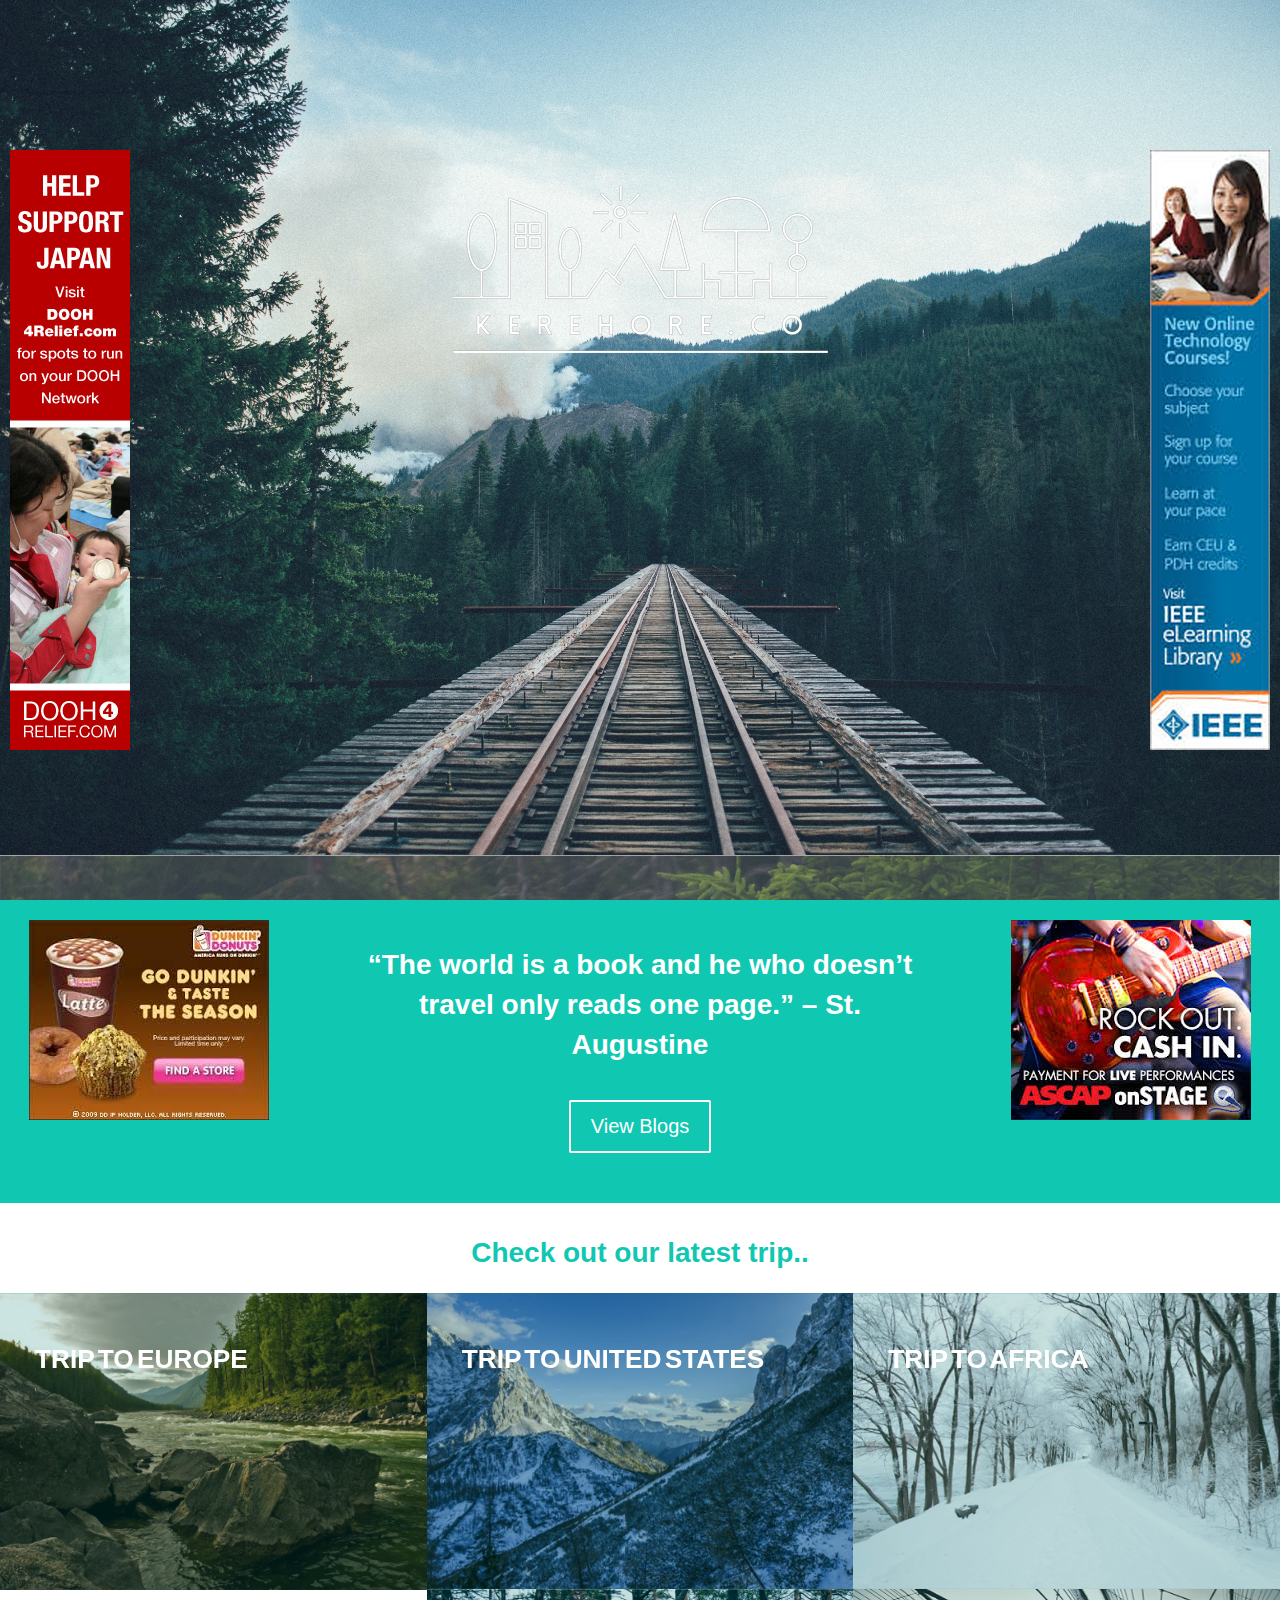
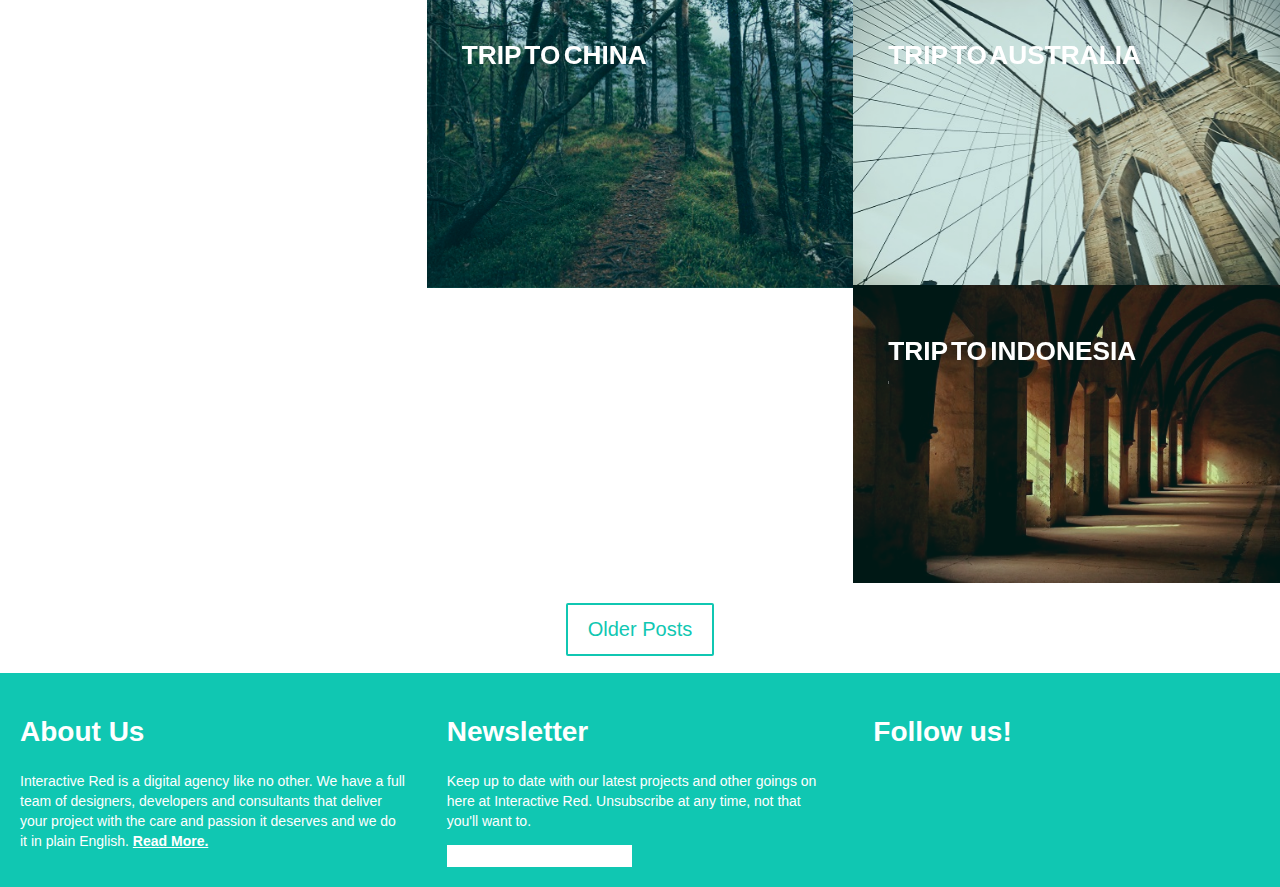
==== commit 2bb48e39: "Update index.html" ====
--- a/index.html
+++ b/index.html
@@ -70,7 +70,7 @@
               <figcaption>
                 <h2><span>Trip to Europe</span></h2>
                 <p>Lorem ipsum dolor sit amet, consectetuer adipiscing elit, sed diam nonummy nibh euismod tincidunt ut laoreet dolore magna aliquam erat volutpat.</p>
-                <a href="#">View more</a>
+                <a href="blog.html">View more</a>
               </figcaption>         
             </figure>
           </div>
@@ -82,7 +82,7 @@
               <figcaption>
                 <h2><span>Trip to United States</span></h2>
                 <p>Lorem ipsum dolor sit amet, consectetuer adipiscing elit.</p>
-                <a href="#">View more</a>
+                <a href="blog.html">View more</a>
               </figcaption>         
             </figure>
           </div>
@@ -94,7 +94,7 @@
               <figcaption>
                 <h2><span>Trip to Africa</span></h2>
                 <p>Lorem ipsum dolor sit amet, consectetuer adipiscing elit, sed diam nonummy nibh euismod tincidunt ut laoreet dolore magna aliquam erat volutpat.</p>
-                <a href="#">View more</a>
+                <a href="blog.html">View more</a>
               </figcaption>         
             </figure>
           </div>
@@ -106,7 +106,7 @@
               <figcaption>
                 <h2><span>Trip to China</span></h2>
                 <p>Lorem ipsum dolor sit amet, consectetuer adipiscing elit.</p>
-                <a href="#">View more</a>
+                <a href="blog.html">View more</a>
               </figcaption>         
             </figure>
           </div>
@@ -118,7 +118,7 @@
               <figcaption>
                 <h2><span>Trip to Australia</span></h2>
                 <p>Lorem ipsum dolor sit amet, consectetuer adipiscing elit, sed diam nonummy nibh euismod tincidunt ut laoreet dolore magna aliquam erat volutpat.</p>
-                <a href="#">View more</a>
+                <a href="blog.html">View more</a>
               </figcaption>         
             </figure>
           </div>
@@ -130,7 +130,7 @@
               <figcaption>
                 <h2><span>Trip to Indonesia</span></h2>
                 <p>Lorem ipsum dolor sit amet, consectetuer adipiscing elit.</p>
-                <a href="#">View more</a>
+                <a href="blog.html">View more</a>
               </figcaption>         
             </figure>
           </div>
@@ -174,4 +174,4 @@
     <script src="js/wow.min.js"></script>
     <script src="js/core.js"></script>
   </body>
-</html>+</html>
--- a/css/set1.css
+++ b/css/set1.css
@@ -22,10 +22,9 @@
 	float: left;
 	overflow: hidden;
 	width: 100%;
-	max-height: 360px;
+	max-height: 300px;
 	background: #44CFCB;
 	text-align: center;
-	cursor: pointer;
 }
 
 .grid figure img {
@@ -72,6 +71,7 @@
 .grid figure h2 {
 	word-spacing: -0.15em;
 	font-weight: 300;
+	cursor: pointer;
 }
 
 .grid figure h2 span {
@@ -86,819 +86,6 @@
 .grid figure p {
 	letter-spacing: 1px;
 	font-size: 68.5%;
-}
-
-/* Individual effects */
-
-/*---------------*/
-/***** Lily *****/
-/*---------------*/
-
-figure.effect-lily img {
-	max-width: none;
-	width: -webkit-calc(100% + 50px);
-	width: calc(100% + 50px);
-	opacity: 0.7;
-	-webkit-transition: opacity 0.35s, -webkit-transform 0.35s;
-	transition: opacity 0.35s, transform 0.35s;
-	-webkit-transform: translate3d(-40px,0, 0);
-	transform: translate3d(-40px,0,0);
-}
-
-figure.effect-lily figcaption {
-	text-align: left;
-}
-
-figure.effect-lily figcaption > div {
-	position: absolute;
-	bottom: 0;
-	left: 0;
-	padding: 2em;
-	width: 100%;
-	height: 50%;
-}
-
-figure.effect-lily h2,
-figure.effect-lily p {
-	-webkit-transform: translate3d(0,40px,0);
-	transform: translate3d(0,40px,0);
-}
-
-figure.effect-lily h2 {
-	-webkit-transition: -webkit-transform 0.35s;
-	transition: transform 0.35s;
-}
-
-figure.effect-lily p {
-	color: rgba(255,255,255,0.8);
-	opacity: 0;
-	-webkit-transition: opacity 0.2s, -webkit-transform 0.35s;
-	transition: opacity 0.2s, transform 0.35s;
-}
-
-figure.effect-lily:hover img,
-figure.effect-lily:hover p {
-	opacity: 1;
-}
-
-figure.effect-lily:hover img,
-figure.effect-lily:hover h2,
-figure.effect-lily:hover p {
-	-webkit-transform: translate3d(0,0,0);
-	transform: translate3d(0,0,0);
-}
-
-figure.effect-lily:hover p {
-	-webkit-transition-delay: 0.05s;
-	transition-delay: 0.05s;
-	-webkit-transition-duration: 0.35s;
-	transition-duration: 0.35s;
-}
-
-/*---------------*/
-/***** Sadie *****/
-/*---------------*/
-
-figure.effect-sadie figcaption::before {
-	position: absolute;
-	top: 0;
-	left: 0;
-	width: 100%;
-	height: 100%;
-	background: -webkit-linear-gradient(top, rgba(72,76,97,0) 0%, rgba(72,76,97,0.8) 75%);
-	background: linear-gradient(to bottom, rgba(72,76,97,0) 0%, rgba(72,76,97,0.8) 75%);
-	content: '';
-	opacity: 0;
-	-webkit-transform: translate3d(0,50%,0);
-	transform: translate3d(0,50%,0);
-}
-
-figure.effect-sadie h2 {
-	position: absolute;
-	top: 50%;
-	left: 0;
-	width: 100%;
-	color: #484c61;
-	-webkit-transition: -webkit-transform 0.35s, color 0.35s;
-	transition: transform 0.35s, color 0.35s;
-	-webkit-transform: translate3d(0,-50%,0);
-	transform: translate3d(0,-50%,0);
-}
-
-figure.effect-sadie figcaption::before,
-figure.effect-sadie p {
-	-webkit-transition: opacity 0.35s, -webkit-transform 0.35s;
-	transition: opacity 0.35s, transform 0.35s;
-}
-
-figure.effect-sadie p {
-	position: absolute;
-	bottom: 0;
-	left: 0;
-	padding: 2em;
-	width: 100%;
-	opacity: 0;
-	-webkit-transform: translate3d(0,10px,0);
-	transform: translate3d(0,10px,0);
-}
-
-figure.effect-sadie:hover h2 {
-	color: #fff;
-	-webkit-transform: translate3d(0,-50%,0) translate3d(0,-40px,0);
-	transform: translate3d(0,-50%,0) translate3d(0,-40px,0);
-}
-
-figure.effect-sadie:hover figcaption::before ,
-figure.effect-sadie:hover p {
-	opacity: 1;
-	-webkit-transform: translate3d(0,0,0);
-	transform: translate3d(0,0,0);
-}
-
-/*---------------*/
-/***** Roxy *****/
-/*---------------*/
-
-figure.effect-roxy {
-	background: -webkit-linear-gradient(45deg, #ff89e9 0%, #05abe0 100%);
-	background: linear-gradient(45deg, #ff89e9 0%,#05abe0 100%);
-}
-
-figure.effect-roxy img {
-	max-width: none;
-	width: -webkit-calc(100% + 60px);
-	width: calc(100% + 60px);
-	-webkit-transition: opacity 0.35s, -webkit-transform 0.35s;
-	transition: opacity 0.35s, transform 0.35s;
-	-webkit-transform: translate3d(-50px,0,0);
-	transform: translate3d(-50px,0,0);
-}
-
-figure.effect-roxy figcaption::before {
-	position: absolute;
-	top: 30px;
-	right: 30px;
-	bottom: 30px;
-	left: 30px;
-	border: 1px solid #fff;
-	content: '';
-	opacity: 0;
-	-webkit-transition: opacity 0.35s, -webkit-transform 0.35s;
-	transition: opacity 0.35s, transform 0.35s;
-	-webkit-transform: translate3d(-20px,0,0);
-	transform: translate3d(-20px,0,0);
-}
-
-figure.effect-roxy figcaption {
-	padding: 3em;
-	text-align: left;
-}
-
-figure.effect-roxy h2 {
-	padding: 30% 0 10px 0;
-}
-
-figure.effect-roxy p {
-	opacity: 0;
-	-webkit-transition: opacity 0.35s, -webkit-transform 0.35s;
-	transition: opacity 0.35s, transform 0.35s;
-	-webkit-transform: translate3d(-10px,0,0);
-	transform: translate3d(-10px,0,0);
-}
-
-figure.effect-roxy:hover img {
-	opacity: 0.7;
-	-webkit-transform: translate3d(0,0,0);
-	transform: translate3d(0,0,0);
-}
-
-figure.effect-roxy:hover figcaption::before,
-figure.effect-roxy:hover p {
-	opacity: 1;
-	-webkit-transform: translate3d(0,0,0);
-	transform: translate3d(0,0,0);
-}
-
-/*---------------*/
-/***** Bubba *****/
-/*---------------*/
-
-figure.effect-bubba {
-	background: #9e5406;
-}
-
-figure.effect-bubba img {
-	opacity: 0.7;
-	-webkit-transition: opacity 0.35s;
-	transition: opacity 0.35s;
-}
-
-figure.effect-bubba:hover img {
-	opacity: 0.4;
-}
-
-figure.effect-bubba figcaption::before,
-figure.effect-bubba figcaption::after {
-	position: absolute;
-	top: 30px;
-	right: 30px;
-	bottom: 30px;
-	left: 30px;
-	content: '';
-	opacity: 0;
-	-webkit-transition: opacity 0.35s, -webkit-transform 0.35s;
-	transition: opacity 0.35s, transform 0.35s;
-}
-
-figure.effect-bubba figcaption::before {
-	border-top: 1px solid #fff;
-	border-bottom: 1px solid #fff;
-	-webkit-transform: scale(0,1);
-	transform: scale(0,1);
-}
-
-figure.effect-bubba figcaption::after {
-	border-right: 1px solid #fff;
-	border-left: 1px solid #fff;
-	-webkit-transform: scale(1,0);
-	transform: scale(1,0);
-}
-
-figure.effect-bubba h2 {
-	padding-top: 30%;
-	-webkit-transition: -webkit-transform 0.35s;
-	transition: transform 0.35s;
-	-webkit-transform: translate3d(0,-20px,0);
-	transform: translate3d(0,-20px,0);
-}
-
-figure.effect-bubba p {
-	padding: 20px 2.5em;
-	opacity: 0;
-	-webkit-transition: opacity 0.35s, -webkit-transform 0.35s;
-	transition: opacity 0.35s, transform 0.35s;
-	-webkit-transform: translate3d(0,20px,0);
-	transform: translate3d(0,20px,0);
-}
-
-figure.effect-bubba:hover figcaption::before,
-figure.effect-bubba:hover figcaption::after {
-	opacity: 1;
-	-webkit-transform: scale(1);
-	transform: scale(1);
-}
-
-figure.effect-bubba:hover h2,
-figure.effect-bubba:hover p {
-	opacity: 1;
-	-webkit-transform: translate3d(0,0,0);
-	transform: translate3d(0,0,0);
-}
-
-/*---------------*/
-/***** Romeo *****/
-/*---------------*/
-
-figure.effect-romeo {
-	-webkit-perspective: 1000px;
-	perspective: 1000px;
-}
-
-figure.effect-romeo img {
-	-webkit-transition: opacity 0.35s, -webkit-transform 0.35s;
-	transition: opacity 0.35s, transform 0.35s;
-	-webkit-transform: translate3d(0,0,300px);
-	transform: translate3d(0,0,300px);
-}
-
-figure.effect-romeo:hover img {
-	opacity: 0.6;
-	-webkit-transform: translate3d(0,0,0);
-	transform: translate3d(0,0,0);
-}
-
-figure.effect-romeo figcaption::before,
-figure.effect-romeo figcaption::after {
-	position: absolute;
-	top: 50%;
-	left: 50%;
-	width: 80%;
-	height: 1px;
-	background: #fff;
-	content: '';
-	-webkit-transition: opacity 0.35s, -webkit-transform 0.35s;
-	transition: opacity 0.35s, transform 0.35s;
-	-webkit-transform: translate3d(-50%,-50%,0);
-	transform: translate3d(-50%,-50%,0);
-}
-
-figure.effect-romeo:hover figcaption::before {
-	opacity: 0.5;
-	-webkit-transform: translate3d(-50%,-50%,0) rotate(45deg);
-	transform: translate3d(-50%,-50%,0) rotate(45deg);
-}
-
-figure.effect-romeo:hover figcaption::after {
-	opacity: 0.5;
-	-webkit-transform: translate3d(-50%,-50%,0) rotate(-45deg);
-	transform: translate3d(-50%,-50%,0) rotate(-45deg);
-}
-
-figure.effect-romeo h2,
-figure.effect-romeo p {
-	position: absolute;
-	top: 50%;
-	left: 0;
-	width: 100%;
-	-webkit-transition: -webkit-transform 0.35s;
-	transition: transform 0.35s;
-}
-
-figure.effect-romeo h2 {
-	-webkit-transform: translate3d(0,-50%,0) translate3d(0,-150%,0);
-	transform: translate3d(0,-50%,0) translate3d(0,-150%,0);
-}
-
-figure.effect-romeo p {
-	padding: 0.25em 2em;
-	-webkit-transform: translate3d(0,-50%,0) translate3d(0,150%,0);
-	transform: translate3d(0,-50%,0) translate3d(0,150%,0);
-}
-
-figure.effect-romeo:hover h2 {
-	-webkit-transform: translate3d(0,-50%,0) translate3d(0,-100%,0);
-	transform: translate3d(0,-50%,0) translate3d(0,-100%,0);
-}
-
-figure.effect-romeo:hover p {
-	-webkit-transform: translate3d(0,-50%,0) translate3d(0,100%,0);
-	transform: translate3d(0,-50%,0) translate3d(0,100%,0);
-}
-
-/*---------------*/
-/***** Layla *****/
-/*---------------*/
-
-figure.effect-layla {
-	background: #18a367;
-}
-
-figure.effect-layla img {
-	height: 390px;
-}
-
-figure.effect-layla figcaption {
-	padding: 3em;
-}
-
-figure.effect-layla figcaption::before,
-figure.effect-layla figcaption::after {
-	position: absolute;
-	content: '';
-	opacity: 0;
-}
-
-figure.effect-layla figcaption::before {
-	top: 50px;
-	right: 30px;
-	bottom: 50px;
-	left: 30px;
-	border-top: 1px solid #fff;
-	border-bottom: 1px solid #fff;
-	-webkit-transform: scale(0,1);
-	transform: scale(0,1);
-	-webkit-transform-origin: 0 0;
-	transform-origin: 0 0;
-}
-
-figure.effect-layla figcaption::after {
-	top: 30px;
-	right: 50px;
-	bottom: 30px;
-	left: 50px;
-	border-right: 1px solid #fff;
-	border-left: 1px solid #fff;
-	-webkit-transform: scale(1,0);
-	transform: scale(1,0);
-	-webkit-transform-origin: 100% 0;
-	transform-origin: 100% 0;
-}
-
-figure.effect-layla h2 {
-	padding-top: 26%;
-	-webkit-transition: -webkit-transform 0.35s;
-	transition: transform 0.35s;
-}
-
-figure.effect-layla p {
-	padding: 0.5em 2em;
-	text-transform: none;
-	opacity: 0;
-	-webkit-transform: translate3d(0,-10px,0);
-	transform: translate3d(0,-10px,0);
-}
-
-figure.effect-layla img,
-figure.effect-layla h2 {
-	-webkit-transform: translate3d(0,-30px,0);
-	transform: translate3d(0,-30px,0);
-}
-
-figure.effect-layla img,
-figure.effect-layla figcaption::before,
-figure.effect-layla figcaption::after,
-figure.effect-layla p {
-	-webkit-transition: opacity 0.35s, -webkit-transform 0.35s;
-	transition: opacity 0.35s, transform 0.35s;
-}
-
-figure.effect-layla:hover img {
-	opacity: 0.7;
-	-webkit-transform: translate3d(0,0,0);
-	transform: translate3d(0,0,0);
-}
-
-figure.effect-layla:hover figcaption::before,
-figure.effect-layla:hover figcaption::after {
-	opacity: 1;
-	-webkit-transform: scale(1);
-	transform: scale(1);
-}
-
-figure.effect-layla:hover h2,
-figure.effect-layla:hover p {
-	opacity: 1;
-	-webkit-transform: translate3d(0,0,0);
-	transform: translate3d(0,0,0);
-}
-
-figure.effect-layla:hover figcaption::after,
-figure.effect-layla:hover h2,
-figure.effect-layla:hover p,
-figure.effect-layla:hover img {
-	-webkit-transition-delay: 0.15s;
-	transition-delay: 0.15s;
-}
-
-/*---------------*/
-/***** Honey *****/
-/*---------------*/
-
-figure.effect-honey {
-	background: #4a3753;
-}
-
-figure.effect-honey img {
-	opacity: 0.9;
-	-webkit-transition: opacity 0.35s;
-	transition: opacity 0.35s;
-}
-
-figure.effect-honey:hover img {
-	opacity: 0.5;
-}
-
-figure.effect-honey figcaption::before {
-	position: absolute;
-	bottom: 0;
-	left: 0;
-	width: 100%;
-	height: 10px;
-	background: #fff;
-	content: '';
-	-webkit-transform: translate3d(0,10px,0);
-	transform: translate3d(0,10px,0);
-}
-
-figure.effect-honey h2 {
-	position: absolute;
-	bottom: 0;
-	left: 0;
-	padding: 1em 1.5em;
-	width: 100%;
-	text-align: left;
-	-webkit-transform: translate3d(0,-30px,0);
-	transform: translate3d(0,-30px,0);
-}
-
-figure.effect-honey h2 i {
-	font-style: normal;
-	opacity: 0;
-	-webkit-transition: opacity 0.35s, -webkit-transform 0.35s;
-	transition: opacity 0.35s, transform 0.35s;
-	-webkit-transform: translate3d(0,-30px,0);
-	transform: translate3d(0,-30px,0);
-}
-
-figure.effect-honey figcaption::before,
-figure.effect-honey h2 {
-	-webkit-transition: -webkit-transform 0.35s;
-	transition: transform 0.35s;
-}
-
-figure.effect-honey:hover figcaption::before,
-figure.effect-honey:hover h2,
-figure.effect-honey:hover h2 i {
-	opacity: 1;
-	-webkit-transform: translate3d(0,0,0);
-	transform: translate3d(0,0,0);
-}
-
-/*---------------*/
-/***** Oscar *****/
-/*---------------*/
-
-figure.effect-oscar {
-	background: -webkit-linear-gradient(45deg, #22682a 0%, #9b4a1b 40%, #3a342a 100%);
-	background: linear-gradient(45deg, #22682a 0%,#9b4a1b 40%,#3a342a 100%);
-}
-
-figure.effect-oscar img {
-	opacity: 0.9;
-	-webkit-transition: opacity 0.35s;
-	transition: opacity 0.35s;
-}
-
-figure.effect-oscar figcaption {
-	padding: 3em;
-	background-color: rgba(58,52,42,0.7);
-	-webkit-transition: background-color 0.35s;
-	transition: background-color 0.35s;
-}
-
-figure.effect-oscar figcaption::before {
-	position: absolute;
-	top: 30px;
-	right: 30px;
-	bottom: 30px;
-	left: 30px;
-	border: 1px solid #fff;
-	content: '';
-}
-
-figure.effect-oscar h2 {
-	margin: 20% 0 10px 0;
-	-webkit-transition: -webkit-transform 0.35s;
-	transition: transform 0.35s;
-	-webkit-transform: translate3d(0,100%,0);
-	transform: translate3d(0,100%,0);
-}
-
-figure.effect-oscar figcaption::before,
-figure.effect-oscar p {
-	opacity: 0;
-	-webkit-transition: opacity 0.35s, -webkit-transform 0.35s;
-	transition: opacity 0.35s, transform 0.35s;
-	-webkit-transform: scale(0);
-	transform: scale(0);
-}
-
-figure.effect-oscar:hover h2 {
-	-webkit-transform: translate3d(0,0,0);
-	transform: translate3d(0,0,0);
-}
-
-figure.effect-oscar:hover figcaption::before,
-figure.effect-oscar:hover p {
-	opacity: 1;
-	-webkit-transform: scale(1);
-	transform: scale(1);
-}
-
-figure.effect-oscar:hover figcaption {
-	background-color: rgba(58,52,42,0);
-}
-
-figure.effect-oscar:hover img {
-	opacity: 0.4;
-}
-
-/*---------------*/
-/***** Marley *****/
-/*---------------*/
-
-figure.effect-marley figcaption {
-	text-align: right;
-}
-
-figure.effect-marley h2,
-figure.effect-marley p {
-	position: absolute;
-	right: 30px;
-	left: 30px;
-	padding: 10px 0;
-}
-
-
-figure.effect-marley p {
-	bottom: 30px;
-	line-height: 1.5;
-	-webkit-transform: translate3d(0,100%,0);
-	transform: translate3d(0,100%,0);
-}
-
-figure.effect-marley h2 {
-	top: 30px;
-	-webkit-transition: -webkit-transform 0.35s;
-	transition: transform 0.35s;
-	-webkit-transform: translate3d(0,20px,0);
-	transform: translate3d(0,20px,0);
-}
-
-figure.effect-marley:hover h2 {
-	-webkit-transform: translate3d(0,0,0);
-	transform: translate3d(0,0,0);
-}
-
-figure.effect-marley h2::after {
-	position: absolute;
-	top: 100%;
-	left: 0;
-	width: 100%;
-	height: 4px;
-	background: #fff;
-	content: '';
-	-webkit-transform: translate3d(0,40px,0);
-	transform: translate3d(0,40px,0);
-}
-
-figure.effect-marley h2::after,
-figure.effect-marley p {
-	opacity: 0;
-	-webkit-transition: opacity 0.35s, -webkit-transform 0.35s;
-	transition: opacity 0.35s, transform 0.35s;
-}
-
-figure.effect-marley:hover h2::after,
-figure.effect-marley:hover p {
-	opacity: 1;
-	-webkit-transform: translate3d(0,0,0);
-	transform: translate3d(0,0,0);
-}
-
-/*---------------*/
-/***** Ruby *****/
-/*---------------*/
-
-figure.effect-ruby {
-	background-color: #17819c;
-}
-
-figure.effect-ruby img {
-	opacity: 0.7;
-	-webkit-transition: opacity 0.35s, -webkit-transform 0.35s;
-	transition: opacity 0.35s, transform 0.35s;
-	-webkit-transform: scale(1.15);
-	transform: scale(1.15);
-}
-
-figure.effect-ruby:hover img {
-	opacity: 0.5;
-	-webkit-transform: scale(1);
-	transform: scale(1);
-}
-
-figure.effect-ruby h2 {
-	margin-top: 20%;
-	-webkit-transition: -webkit-transform 0.35s;
-	transition: transform 0.35s;
-	-webkit-transform: translate3d(0,20px,0);
-	transform: translate3d(0,20px,0);
-}
-
-figure.effect-ruby p {
-	margin: 1em 0 0;
-	padding: 3em;
-	border: 1px solid #fff;
-	opacity: 0;
-	-webkit-transition: opacity 0.35s, -webkit-transform 0.35s;
-	transition: opacity 0.35s, transform 0.35s;
-	-webkit-transform: translate3d(0,20px,0) scale(1.1);
-	transform: translate3d(0,20px,0) scale(1.1);
-} 
-
-figure.effect-ruby:hover h2 {
-	-webkit-transform: translate3d(0,0,0);
-	transform: translate3d(0,0,0);
-}
-
-figure.effect-ruby:hover p {
-	opacity: 1;
-	-webkit-transform: translate3d(0,0,0) scale(1);
-	transform: translate3d(0,0,0) scale(1);
-}
-
-/*---------------*/
-/***** Milo *****/
-/*---------------*/
-
-figure.effect-milo {
-	background: #2e5d5a;
-}
-
-figure.effect-milo img {
-	max-width: none;
-	width: -webkit-calc(100% + 60px);
-	width: calc(100% + 60px);
-	opacity: 1;
-	-webkit-transition: opacity 0.35s, -webkit-transform 0.35s;
-	transition: opacity 0.35s, transform 0.35s;
-	-webkit-transform: translate3d(-30px,0,0) scale(1.12);
-	transform: translate3d(-30px,0,0) scale(1.12);
-	-webkit-backface-visibility: hidden;
-	backface-visibility: hidden;
-}
-
-figure.effect-milo:hover img {
-	opacity: 0.5;
-	-webkit-transform: translate3d(0,0,0) scale(1);
-	transform: translate3d(0,0,0) scale(1);
-}
-
-figure.effect-milo h2 {
-	position: absolute;
-	right: 0;
-	bottom: 0;
-	padding: 1em 1.2em;
-}
-
-figure.effect-milo p {
-	padding: 0 10px 0 0;
-	width: 50%;
-	border-right: 1px solid #fff;
-	text-align: right;
-	opacity: 0;
-	-webkit-transition: opacity 0.35s, -webkit-transform 0.35s;
-	transition: opacity 0.35s, transform 0.35s;
-	-webkit-transform: translate3d(-40px,0,0);
-	transform: translate3d(-40px,0,0);
-}
-
-figure.effect-milo:hover p {
-	opacity: 1;
-	-webkit-transform: translate3d(0,0,0);
-	transform: translate3d(0,0,0);
-}
-
-/*---------------*/
-/***** Dexter *****/
-/*---------------*/
-
-figure.effect-dexter {
-	background: -webkit-linear-gradient(top, rgba(37,141,200,1) 0%, rgba(104,60,19,1) 100%);
-	background: linear-gradient(to bottom, rgba(37,141,200,1) 0%,rgba(104,60,19,1) 100%); 
-}
-
-figure.effect-dexter img {
-	-webkit-transition: opacity 0.35s;
-	transition: opacity 0.35s;
-}
-
-figure.effect-dexter:hover img {
-	opacity: 0.4;
-}
-
-figure.effect-dexter figcaption::after {
-	position: absolute;
-	right: 30px;
-	bottom: 30px;
-	left: 30px;
-	height: -webkit-calc(50% - 30px);
-	height: calc(50% - 30px);
-	border: 7px solid #fff;
-	content: '';
-	-webkit-transition: -webkit-transform 0.35s;
-	transition: transform 0.35s;
-	-webkit-transform: translate3d(0,-100%,0);
-	transform: translate3d(0,-100%,0);
-}
-
-figure.effect-dexter:hover figcaption::after {
-	-webkit-transform: translate3d(0,0,0);
-	transform: translate3d(0,0,0);
-}
-
-figure.effect-dexter figcaption {
-	padding: 3em;
-	text-align: left;
-}
-
-figure.effect-dexter p {
-	position: absolute;
-	right: 60px;
-	bottom: 60px;
-	left: 60px;
-	opacity: 0;
-	-webkit-transition: opacity 0.35s, -webkit-transform 0.35s;
-	transition: opacity 0.35s, transform 0.35s;
-	-webkit-transform: translate3d(0,-100px,0);
-	transform: translate3d(0,-100px,0);
-}
-
-figure.effect-dexter:hover p {
-	opacity: 1;
-	-webkit-transform: translate3d(0,0,0);
-	transform: translate3d(0,0,0);
 }
 
 /*---------------*/
@@ -919,6 +106,7 @@
 	transform: translate3d(-10px,0,0);
 	-webkit-backface-visibility: hidden;
 	backface-visibility: hidden;
+	overflow: hidden;
 }
 
 figure.effect-sarah:hover img {
@@ -971,173 +159,6 @@
 	transform: translate3d(0,0,0);
 }
 
-/*---------------*/
-/***** Zoe *****/
-/*---------------*/
-
-figure.effect-zoe figcaption {
-	top: auto;
-	bottom: 0;
-	padding: 1em;
-	height: 3.75em;
-	background: #fff;
-	color: #3c4a50;
-	-webkit-transition: -webkit-transform 0.35s;
-	transition: transform 0.35s;
-	-webkit-transform: translate3d(0,100%,0);
-	transform: translate3d(0,100%,0);
-}
-
-figure.effect-zoe h2 {
-	float: left;
-}
-
-figure.effect-zoe p.icon-links a {
-	float: right;
-	color: #3c4a50;
-	font-size: 1.4em;
-}
-
-figure.effect-zoe:hover p.icon-links a:hover,
-figure.effect-zoe:hover p.icon-links a:focus {
-	color: #252d31;
-}
-
-figure.effect-zoe p.description {
-	position: absolute;
-	bottom: 8em;
-	padding: 2em;
-	color: #fff;
-	text-transform: none;
-	font-size: 90%;
-	opacity: 0;
-	-webkit-transition: opacity 0.35s;
-	transition: opacity 0.35s;
-	-webkit-backface-visibility: hidden; /* Fix for Chrome 37.0.2062.120 (Mac) */
-}
-
-figure.effect-zoe h2,
-figure.effect-zoe p.icon-links a {
-	-webkit-transition: -webkit-transform 0.35s;
-	transition: transform 0.35s;
-	-webkit-transform: translate3d(0,200%,0);
-	transform: translate3d(0,200%,0);
-}
-
-figure.effect-zoe p.icon-links a span::before {
-	display: inline-block;
-	padding: 8px 10px;
-	font-family: 'feathericons';
-	speak: none;
-	-webkit-font-smoothing: antialiased;
-	-moz-osx-font-smoothing: grayscale;
-}
-
-.icon-eye::before {
-	content: '\e000';
-}
-
-.icon-paper-clip::before {
-	content: '\e001';
-}
-
-.icon-heart::before {
-	content: '\e024';
-}
-
-figure.effect-zoe h2 {
-	display: inline-block;
-}
-
-figure.effect-zoe:hover p.description {
-	opacity: 1;
-}
-
-figure.effect-zoe:hover figcaption,
-figure.effect-zoe:hover h2,
-figure.effect-zoe:hover p.icon-links a {
-	-webkit-transform: translate3d(0,0,0);
-	transform: translate3d(0,0,0);
-}
-
-figure.effect-zoe:hover h2 {
-	-webkit-transition-delay: 0.05s;
-	transition-delay: 0.05s;
-}
-
-figure.effect-zoe:hover p.icon-links a:nth-child(3) {
-	-webkit-transition-delay: 0.1s;
-	transition-delay: 0.1s;
-}
-
-figure.effect-zoe:hover p.icon-links a:nth-child(2) {
-	-webkit-transition-delay: 0.15s;
-	transition-delay: 0.15s;
-}
-
-figure.effect-zoe:hover p.icon-links a:first-child {
-	-webkit-transition-delay: 0.2s;
-	transition-delay: 0.2s;
-}
-
-/*---------------*/
-/***** Chico *****/
-/*---------------*/
-
-figure.effect-chico img {
-	-webkit-transition: opacity 0.35s, -webkit-transform 0.35s;
-	transition: opacity 0.35s, transform 0.35s;
-	-webkit-transform: scale(1.12);
-	transform: scale(1.12);
-}
-
-figure.effect-chico:hover img {
-	opacity: 0.5;
-	-webkit-transform: scale(1);
-	transform: scale(1);
-}
-
-figure.effect-chico figcaption {
-	padding: 3em;
-}
-
-figure.effect-chico figcaption::before {
-	position: absolute;
-	top: 30px;
-	right: 30px;
-	bottom: 30px;
-	left: 30px;
-	border: 1px solid #fff;
-	content: '';
-	-webkit-transform: scale(1.1);
-	transform: scale(1.1);
-}
-
-figure.effect-chico figcaption::before,
-figure.effect-chico p {
-	opacity: 0;
-	-webkit-transition: opacity 0.35s, -webkit-transform 0.35s;
-	transition: opacity 0.35s, transform 0.35s;
-}
-
-figure.effect-chico h2 {
-	padding: 20% 0 20px 0;
-}
-
-figure.effect-chico p {
-	margin: 0 auto;
-	max-width: 200px;
-	-webkit-transform: scale(1.5);
-	transform: scale(1.5);
-}
-
-figure.effect-chico:hover figcaption::before,
-figure.effect-chico:hover p {
-	opacity: 1;
-	-webkit-transform: scale(1);
-	transform: scale(1);
-}
-
 @media screen and (max-width: 50em) {
 	.content {
 		padding: 0 10px;
@@ -1146,7 +167,7 @@
 	.grid figure {
 		display: inline-block;
 		float: none;
-		margin: 10px auto;
+		margin: 0px auto;
 		width: 100%;
 	}
 }--- a/css/default.css
+++ b/css/default.css
@@ -1,27 +1,75 @@
+body, html {
+	height: 100%;
+}
+body {
+	overflow-x: hidden;
+}
 footer {
 	background-color: #10C7B2;
 	color: #ffffff;
-	height: 350px;
+	min-height: 100px;
 	width: 100%;
 }
 section {
 	vertical-align: top;
 }
-
+#background_pattern {
+	background-image: url(../img/pattern.png);
+	position: absolute;
+	opacity: 0.4;
+	left: 0px;
+	top: 0px;
+	width: 100%;
+	height: 100%;
+	z-index: 1999;
+}
 .bg-slider img{
-	height: 100%;
+	max-height: 100%;
 	width: 100%;
 }
+.box-ad-container {
+	margin-top: 20px;
+	margin-bottom: 20px;
+}
+.box-ad-container img {
+	cursor: pointer;
+}
+.bp-space {
+	text-align: center;
+	min-height: 90px;
+}
+.bp-space h1 {
+	margin: 0;
+	padding: 30px 0 0 0;
+}
 
+#blog_button {
+	color: #10C7B2;
+	font-size: 20px;
+	text-decoration: none;
+	padding: 10px 20px;
+	border: 2px solid #10C7B2;
+	border-radius: 2px;
+	display: inline-block;
+	margin-top: 20px;
+	transition: all 300ms linear;
+}
+#blog_button:hover,
+#blog_button:focus {
+	background-color: #10C7B2;
+	color: #fff;
+}
 #blog_post {
 	color: #10C7B2;
 }
 #blog_post .col-lg-4,
-#blog_post .col-md-6 {
+#blog_post .col-md-6,
+footer .col-lg-4 {
 	margin: 0;
 	padding: 0;
 }
-#blog_post .row  {
+#blog_post .row,
+footer .row  {
 	margin: 0;
 }
 #filler {
@@ -55,9 +103,62 @@
 	padding: 30px 15px;
 	max-width: 1200px;
 }
+#f_about p a {
+	color: #fff;
+	text-decoration: underline;
+	font-weight: bold;
+}
+#f_follow i {
+	margin-right: 10px;
+	color: #EBEBEB;
+}
+#f_follow i:hover,
+#f_follow i:focus {
+	color: #fff;
+}
+#f_newsletter input {
+	border: none;
+	color: #00796B;
+}
+#f_about, #f_newsletter, #f_follow {
+	padding: 20px;
+}
+#left_box_ad {
+	text-align: center;
+}
+#left_sky_ad {
+	left: 10px;
+}
+#logo_container {
+	top: 33%;
+	position: absolute;
+	z-index: 2000;
+	left: 50%;
+}
+#logo_container img{
+	position: relative;
+	left: -50%;
+	top: -112px;
+}
 #main_page {
-	height: 100%;
+	max-height: 100%;
 	width: 100%;
 	overflow: hidden;
+	position: relative;
 }
-
+#right_box_ad {
+	text-align: center;
+}
+#right_sky_ad {
+	right: 10px;
+}
+.sky-ad-container {
+	position: absolute;
+	top: 50%;
+	z-index: 2000;
+}
+.sky-ad-container img {
+	position: relative;
+	top: -300px;
+	cursor: pointer;
+}